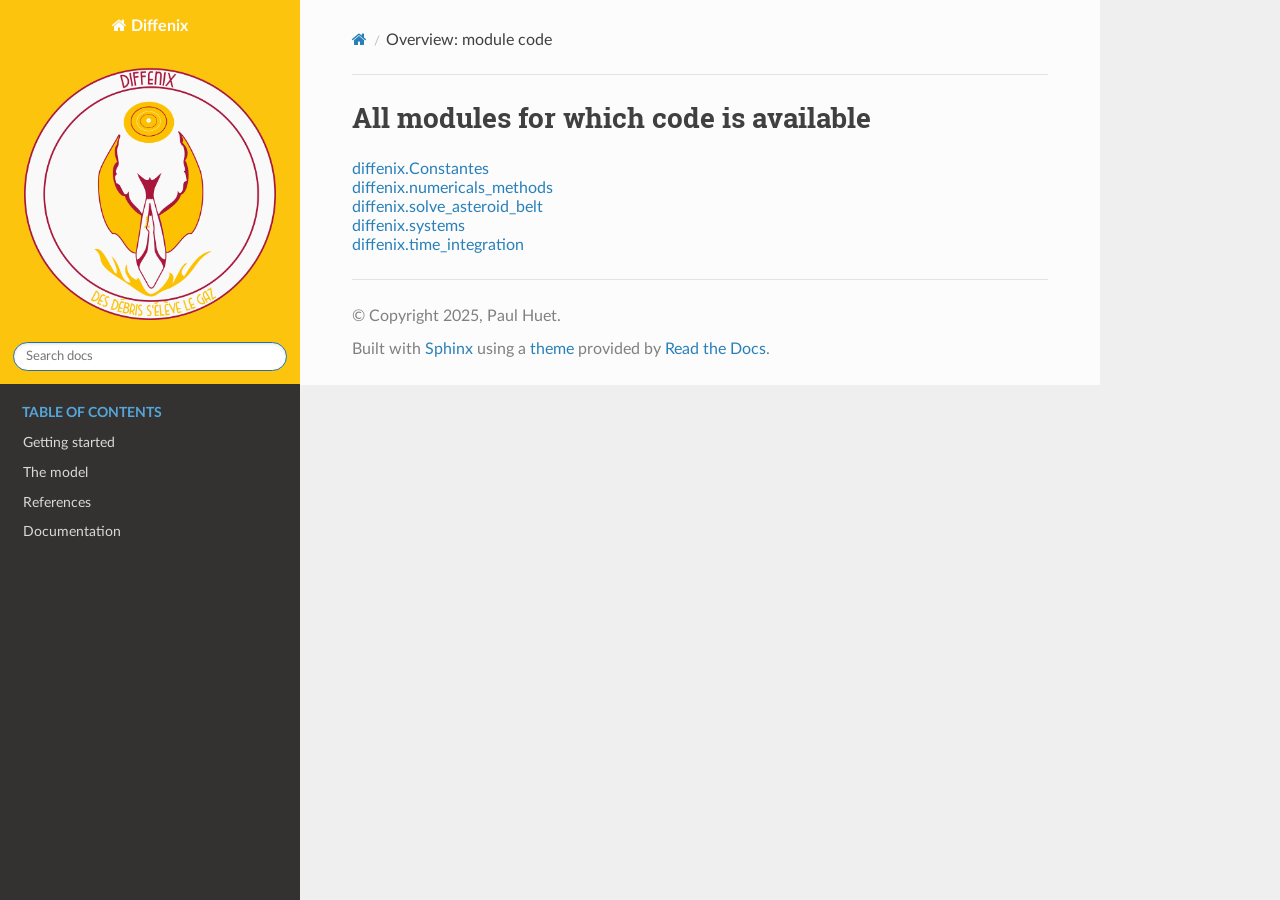
==== docs/_modules/index.html @ 918bd38b "Initial commit" ====
<!DOCTYPE html>
<html class="writer-html5" lang="en" data-content_root="../">
<head>
  <meta charset="utf-8" />
  <meta name="viewport" content="width=device-width, initial-scale=1.0" />
  <title>Overview: module code &mdash; Diffenix 0.0.0.1 documentation</title>
      <link rel="stylesheet" type="text/css" href="../_static/pygments.css?v=80d5e7a1" />
      <link rel="stylesheet" type="text/css" href="../_static/css/theme.css?v=e59714d7" />
      <link rel="stylesheet" type="text/css" href="../_static/_static/custum.css" />

  
      <script src="../_static/jquery.js?v=5d32c60e"></script>
      <script src="../_static/_sphinx_javascript_frameworks_compat.js?v=2cd50e6c"></script>
      <script src="../_static/documentation_options.js?v=c99591c1"></script>
      <script src="../_static/doctools.js?v=888ff710"></script>
      <script src="../_static/sphinx_highlight.js?v=4825356b"></script>
    <script src="../_static/js/theme.js"></script>
    <link rel="index" title="Index" href="../genindex.html" />
    <link rel="search" title="Search" href="../search.html" /> 
</head>

<body class="wy-body-for-nav"> 
  <div class="wy-grid-for-nav">
    <nav data-toggle="wy-nav-shift" class="wy-nav-side">
      <div class="wy-side-scroll">
        <div class="wy-side-nav-search"  style="background: #fcc40d" >

          
          
          <a href="../index.html" class="icon icon-home">
            Diffenix
              <img src="../_static/logo_diffenix.png" class="logo" alt="Logo"/>
          </a>
<div role="search">
  <form id="rtd-search-form" class="wy-form" action="../search.html" method="get">
    <input type="text" name="q" placeholder="Search docs" aria-label="Search docs" />
    <input type="hidden" name="check_keywords" value="yes" />
    <input type="hidden" name="area" value="default" />
  </form>
</div>
        </div><div class="wy-menu wy-menu-vertical" data-spy="affix" role="navigation" aria-label="Navigation menu">
              <p class="caption" role="heading"><span class="caption-text">Table of Contents</span></p>
<ul>
<li class="toctree-l1"><a class="reference internal" href="../getting_started.html">Getting started</a></li>
<li class="toctree-l1"><a class="reference internal" href="../The_model.html">The model</a></li>
<li class="toctree-l1"><a class="reference internal" href="../The_model.html#references">References</a></li>
<li class="toctree-l1"><a class="reference internal" href="../diffenix.html">Documentation</a></li>
</ul>

        </div>
      </div>
    </nav>

    <section data-toggle="wy-nav-shift" class="wy-nav-content-wrap"><nav class="wy-nav-top" aria-label="Mobile navigation menu"  style="background: #fcc40d" >
          <i data-toggle="wy-nav-top" class="fa fa-bars"></i>
          <a href="../index.html">Diffenix</a>
      </nav>

      <div class="wy-nav-content">
        <div class="rst-content">
          <div role="navigation" aria-label="Page navigation">
  <ul class="wy-breadcrumbs">
      <li><a href="../index.html" class="icon icon-home" aria-label="Home"></a></li>
      <li class="breadcrumb-item active">Overview: module code</li>
      <li class="wy-breadcrumbs-aside">
      </li>
  </ul>
  <hr/>
</div>
          <div role="main" class="document" itemscope="itemscope" itemtype="http://schema.org/Article">
           <div itemprop="articleBody">
             
  <h1>All modules for which code is available</h1>
<ul><li><a href="diffenix/Constantes.html">diffenix.Constantes</a></li>
<li><a href="diffenix/numericals_methods.html">diffenix.numericals_methods</a></li>
<li><a href="diffenix/solve_asteroid_belt.html">diffenix.solve_asteroid_belt</a></li>
<li><a href="diffenix/systems.html">diffenix.systems</a></li>
<li><a href="diffenix/time_integration.html">diffenix.time_integration</a></li>
</ul>

           </div>
          </div>
          <footer>

  <hr/>

  <div role="contentinfo">
    <p>&#169; Copyright 2025, Paul Huet.</p>
  </div>

  Built with <a href="https://www.sphinx-doc.org/">Sphinx</a> using a
    <a href="https://github.com/readthedocs/sphinx_rtd_theme">theme</a>
    provided by <a href="https://readthedocs.org">Read the Docs</a>.
   

</footer>
        </div>
      </div>
    </section>
  </div>
  <script>
      jQuery(function () {
          SphinxRtdTheme.Navigation.enable(true);
      });
  </script> 

</body>
</html>
---- docs/_static/pygments.css ----
pre { line-height: 125%; }
td.linenos .normal { color: inherit; background-color: transparent; padding-left: 5px; padding-right: 5px; }
span.linenos { color: inherit; background-color: transparent; padding-left: 5px; padding-right: 5px; }
td.linenos .special { color: #000000; background-color: #ffffc0; padding-left: 5px; padding-right: 5px; }
span.linenos.special { color: #000000; background-color: #ffffc0; padding-left: 5px; padding-right: 5px; }
.highlight .hll { background-color: #ffffcc }
.highlight { background: #f8f8f8; }
.highlight .c { color: #3D7B7B; font-style: italic } /* Comment */
.highlight .err { border: 1px solid #FF0000 } /* Error */
.highlight .k { color: #008000; font-weight: bold } /* Keyword */
.highlight .o { color: #666666 } /* Operator */
.highlight .ch { color: #3D7B7B; font-style: italic } /* Comment.Hashbang */
.highlight .cm { color: #3D7B7B; font-style: italic } /* Comment.Multiline */
.highlight .cp { color: #9C6500 } /* Comment.Preproc */
.highlight .cpf { color: #3D7B7B; font-style: italic } /* Comment.PreprocFile */
.highlight .c1 { color: #3D7B7B; font-style: italic } /* Comment.Single */
.highlight .cs { color: #3D7B7B; font-style: italic } /* Comment.Special */
.highlight .gd { color: #A00000 } /* Generic.Deleted */
.highlight .ge { font-style: italic } /* Generic.Emph */
.highlight .ges { font-weight: bold; font-style: italic } /* Generic.EmphStrong */
.highlight .gr { color: #E40000 } /* Generic.Error */
.highlight .gh { color: #000080; font-weight: bold } /* Generic.Heading */
.highlight .gi { color: #008400 } /* Generic.Inserted */
.highlight .go { color: #717171 } /* Generic.Output */
.highlight .gp { color: #000080; font-weight: bold } /* Generic.Prompt */
.highlight .gs { font-weight: bold } /* Generic.Strong */
.highlight .gu { color: #800080; font-weight: bold } /* Generic.Subheading */
.highlight .gt { color: #0044DD } /* Generic.Traceback */
.highlight .kc { color: #008000; font-weight: bold } /* Keyword.Constant */
.highlight .kd { color: #008000; font-weight: bold } /* Keyword.Declaration */
.highlight .kn { color: #008000; font-weight: bold } /* Keyword.Namespace */
.highlight .kp { color: #008000 } /* Keyword.Pseudo */
.highlight .kr { color: #008000; font-weight: bold } /* Keyword.Reserved */
.highlight .kt { color: #B00040 } /* Keyword.Type */
.highlight .m { color: #666666 } /* Literal.Number */
.highlight .s { color: #BA2121 } /* Literal.String */
.highlight .na { color: #687822 } /* Name.Attribute */
.highlight .nb { color: #008000 } /* Name.Builtin */
.highlight .nc { color: #0000FF; font-weight: bold } /* Name.Class */
.highlight .no { color: #880000 } /* Name.Constant */
.highlight .nd { color: #AA22FF } /* Name.Decorator */
.highlight .ni { color: #717171; font-weight: bold } /* Name.Entity */
.highlight .ne { color: #CB3F38; font-weight: bold } /* Name.Exception */
.highlight .nf { color: #0000FF } /* Name.Function */
.highlight .nl { color: #767600 } /* Name.Label */
.highlight .nn { color: #0000FF; font-weight: bold } /* Name.Namespace */
.highlight .nt { color: #008000; font-weight: bold } /* Name.Tag */
.highlight .nv { color: #19177C } /* Name.Variable */
.highlight .ow { color: #AA22FF; font-weight: bold } /* Operator.Word */
.highlight .w { color: #bbbbbb } /* Text.Whitespace */
.highlight .mb { color: #666666 } /* Literal.Number.Bin */
.highlight .mf { color: #666666 } /* Literal.Number.Float */
.highlight .mh { color: #666666 } /* Literal.Number.Hex */
.highlight .mi { color: #666666 } /* Literal.Number.Integer */
.highlight .mo { color: #666666 } /* Literal.Number.Oct */
.highlight .sa { color: #BA2121 } /* Literal.String.Affix */
.highlight .sb { color: #BA2121 } /* Literal.String.Backtick */
.highlight .sc { color: #BA2121 } /* Literal.String.Char */
.highlight .dl { color: #BA2121 } /* Literal.String.Delimiter */
.highlight .sd { color: #BA2121; font-style: italic } /* Literal.String.Doc */
.highlight .s2 { color: #BA2121 } /* Literal.String.Double */
.highlight .se { color: #AA5D1F; font-weight: bold } /* Literal.String.Escape */
.highlight .sh { color: #BA2121 } /* Literal.String.Heredoc */
.highlight .si { color: #A45A77; font-weight: bold } /* Literal.String.Interpol */
.highlight .sx { color: #008000 } /* Literal.String.Other */
.highlight .sr { color: #A45A77 } /* Literal.String.Regex */
.highlight .s1 { color: #BA2121 } /* Literal.String.Single */
.highlight .ss { color: #19177C } /* Literal.String.Symbol */
.highlight .bp { color: #008000 } /* Name.Builtin.Pseudo */
.highlight .fm { color: #0000FF } /* Name.Function.Magic */
.highlight .vc { color: #19177C } /* Name.Variable.Class */
.highlight .vg { color: #19177C } /* Name.Variable.Global */
.highlight .vi { color: #19177C } /* Name.Variable.Instance */
.highlight .vm { color: #19177C } /* Name.Variable.Magic */
.highlight .il { color: #666666 } /* Literal.Number.Integer.Long */
---- docs/_static/css/theme.css ----
html{box-sizing:border-box}*,:after,:before{box-sizing:inherit}article,aside,details,figcaption,figure,footer,header,hgroup,nav,section{display:block}audio,canvas,video{display:inline-block;*display:inline;*zoom:1}[hidden],audio:not([controls]){display:none}*{-webkit-box-sizing:border-box;-moz-box-sizing:border-box;box-sizing:border-box}html{font-size:100%;-webkit-text-size-adjust:100%;-ms-text-size-adjust:100%}body{margin:0}a:active,a:hover{outline:0}abbr[title]{border-bottom:1px dotted}b,strong{font-weight:700}blockquote{margin:0}dfn{font-style:italic}ins{background:#ff9;text-decoration:none}ins,mark{color:#000}mark{background:#ff0;font-style:italic;font-weight:700}.rst-content code,.rst-content tt,code,kbd,pre,samp{font-family:monospace,serif;_font-family:courier new,monospace;font-size:1em}pre{white-space:pre}q{quotes:none}q:after,q:before{content:"";content:none}small{font-size:85%}sub,sup{font-size:75%;line-height:0;position:relative;vertical-align:baseline}sup{top:-.5em}sub{bottom:-.25em}dl,ol,ul{margin:0;padding:0;list-style:none;list-style-image:none}li{list-style:none}dd{margin:0}img{border:0;-ms-interpolation-mode:bicubic;vertical-align:middle;max-width:100%}svg:not(:root){overflow:hidden}figure,form{margin:0}label{cursor:pointer}button,input,select,textarea{font-size:100%;margin:0;vertical-align:baseline;*vertical-align:middle}button,input{line-height:normal}button,input[type=button],input[type=reset],input[type=submit]{cursor:pointer;-webkit-appearance:button;*overflow:visible}button[disabled],input[disabled]{cursor:default}input[type=search]{-webkit-appearance:textfield;-moz-box-sizing:content-box;-webkit-box-sizing:content-box;box-sizing:content-box}textarea{resize:vertical}table{border-collapse:collapse;border-spacing:0}td{vertical-align:top}.chromeframe{margin:.2em 0;background:#ccc;color:#000;padding:.2em 0}.ir{display:block;border:0;text-indent:-999em;overflow:hidden;background-color:transparent;background-repeat:no-repeat;text-align:left;direction:ltr;*line-height:0}.ir br{display:none}.hidden{display:none!important;visibility:hidden}.visuallyhidden{border:0;clip:rect(0 0 0 0);height:1px;margin:-1px;overflow:hidden;padding:0;position:absolute;width:1px}.visuallyhidden.focusable:active,.visuallyhidden.focusable:focus{clip:auto;height:auto;margin:0;overflow:visible;position:static;width:auto}.invisible{visibility:hidden}.relative{position:relative}big,small{font-size:100%}@media print{body,html,section{background:none!important}*{box-shadow:none!important;text-shadow:none!important;filter:none!important;-ms-filter:none!important}a,a:visited{text-decoration:underline}.ir a:after,a[href^="#"]:after,a[href^="javascript:"]:after{content:""}blockquote,pre{page-break-inside:avoid}thead{display:table-header-group}img,tr{page-break-inside:avoid}img{max-width:100%!important}@page{margin:.5cm}.rst-content .toctree-wrapper>p.caption,h2,h3,p{orphans:3;widows:3}.rst-content .toctree-wrapper>p.caption,h2,h3{page-break-after:avoid}}.btn,.fa:before,.icon:before,.rst-content .admonition,.rst-content .admonition-title:before,.rst-content .admonition-todo,.rst-content .attention,.rst-content .caution,.rst-content .code-block-caption .headerlink:before,.rst-content .danger,.rst-content .eqno .headerlink:before,.rst-content .error,.rst-content .hint,.rst-content .important,.rst-content .note,.rst-content .seealso,.rst-content .tip,.rst-content .warning,.rst-content code.download span:first-child:before,.rst-content dl dt .headerlink:before,.rst-content h1 .headerlink:before,.rst-content h2 .headerlink:before,.rst-content h3 .headerlink:before,.rst-content h4 .headerlink:before,.rst-content h5 .headerlink:before,.rst-content h6 .headerlink:before,.rst-content p.caption .headerlink:before,.rst-content p .headerlink:before,.rst-content table>caption .headerlink:before,.rst-content tt.download span:first-child:before,.wy-alert,.wy-dropdown .caret:before,.wy-inline-validate.wy-inline-validate-danger .wy-input-context:before,.wy-inline-validate.wy-inline-validate-info .wy-input-context:before,.wy-inline-validate.wy-inline-validate-success .wy-input-context:before,.wy-inline-validate.wy-inline-validate-warning .wy-input-context:before,.wy-menu-vertical li.current>a button.toctree-expand:before,.wy-menu-vertical li.on a button.toctree-expand:before,.wy-menu-vertical li button.toctree-expand:before,input[type=color],input[type=date],input[type=datetime-local],input[type=datetime],input[type=email],input[type=month],input[type=number],input[type=password],input[type=search],input[type=tel],input[type=text],input[type=time],input[type=url],input[type=week],select,textarea{-webkit-font-smoothing:antialiased}.clearfix{*zoom:1}.clearfix:after,.clearfix:before{display:table;content:""}.clearfix:after{clear:both}/*!
 *  Font Awesome 4.7.0 by @davegandy - http://fontawesome.io - @fontawesome
 *  License - http://fontawesome.io/license (Font: SIL OFL 1.1, CSS: MIT License)
 */@font-face{font-family:FontAwesome;src:url(fonts/fontawesome-webfont.eot?674f50d287a8c48dc19ba404d20fe713);src:url(fonts/fontawesome-webfont.eot?674f50d287a8c48dc19ba404d20fe713?#iefix&v=4.7.0) format("embedded-opentype"),url(fonts/fontawesome-webfont.woff2?af7ae505a9eed503f8b8e6982036873e) format("woff2"),url(fonts/fontawesome-webfont.woff?fee66e712a8a08eef5805a46892932ad) format("woff"),url(fonts/fontawesome-webfont.ttf?b06871f281fee6b241d60582ae9369b9) format("truetype"),url(fonts/fontawesome-webfont.svg?912ec66d7572ff821749319396470bde#fontawesomeregular) format("svg");font-weight:400;font-style:normal}.fa,.icon,.rst-content .admonition-title,.rst-content .code-block-caption .headerlink,.rst-content .eqno .headerlink,.rst-content code.download span:first-child,.rst-content dl dt .headerlink,.rst-content h1 .headerlink,.rst-content h2 .headerlink,.rst-content h3 .headerlink,.rst-content h4 .headerlink,.rst-content h5 .headerlink,.rst-content h6 .headerlink,.rst-content p.caption .headerlink,.rst-content p .headerlink,.rst-content table>caption .headerlink,.rst-content tt.download span:first-child,.wy-menu-vertical li.current>a button.toctree-expand,.wy-menu-vertical li.on a button.toctree-expand,.wy-menu-vertical li button.toctree-expand{display:inline-block;font:normal normal normal 14px/1 FontAwesome;font-size:inherit;text-rendering:auto;-webkit-font-smoothing:antialiased;-moz-osx-font-smoothing:grayscale}.fa-lg{font-size:1.33333em;line-height:.75em;vertical-align:-15%}.fa-2x{font-size:2em}.fa-3x{font-size:3em}.fa-4x{font-size:4em}.fa-5x{font-size:5em}.fa-fw{width:1.28571em;text-align:center}.fa-ul{padding-left:0;margin-left:2.14286em;list-style-type:none}.fa-ul>li{position:relative}.fa-li{position:absolute;left:-2.14286em;width:2.14286em;top:.14286em;text-align:center}.fa-li.fa-lg{left:-1.85714em}.fa-border{padding:.2em .25em .15em;border:.08em solid #eee;border-radius:.1em}.fa-pull-left{float:left}.fa-pull-right{float:right}.fa-pull-left.icon,.fa.fa-pull-left,.rst-content .code-block-caption .fa-pull-left.headerlink,.rst-content .eqno .fa-pull-left.headerlink,.rst-content .fa-pull-left.admonition-title,.rst-content code.download span.fa-pull-left:first-child,.rst-content dl dt .fa-pull-left.headerlink,.rst-content h1 .fa-pull-left.headerlink,.rst-content h2 .fa-pull-left.headerlink,.rst-content h3 .fa-pull-left.headerlink,.rst-content h4 .fa-pull-left.headerlink,.rst-content h5 .fa-pull-left.headerlink,.rst-content h6 .fa-pull-left.headerlink,.rst-content p .fa-pull-left.headerlink,.rst-content table>caption .fa-pull-left.headerlink,.rst-content tt.download span.fa-pull-left:first-child,.wy-menu-vertical li.current>a button.fa-pull-left.toctree-expand,.wy-menu-vertical li.on a button.fa-pull-left.toctree-expand,.wy-menu-vertical li button.fa-pull-left.toctree-expand{margin-right:.3em}.fa-pull-right.icon,.fa.fa-pull-right,.rst-content .code-block-caption .fa-pull-right.headerlink,.rst-content .eqno .fa-pull-right.headerlink,.rst-content .fa-pull-right.admonition-title,.rst-content code.download span.fa-pull-right:first-child,.rst-content dl dt .fa-pull-right.headerlink,.rst-content h1 .fa-pull-right.headerlink,.rst-content h2 .fa-pull-right.headerlink,.rst-content h3 .fa-pull-right.headerlink,.rst-content h4 .fa-pull-right.headerlink,.rst-content h5 .fa-pull-right.headerlink,.rst-content h6 .fa-pull-right.headerlink,.rst-content p .fa-pull-right.headerlink,.rst-content table>caption .fa-pull-right.headerlink,.rst-content tt.download span.fa-pull-right:first-child,.wy-menu-vertical li.current>a button.fa-pull-right.toctree-expand,.wy-menu-vertical li.on a button.fa-pull-right.toctree-expand,.wy-menu-vertical li button.fa-pull-right.toctree-expand{margin-left:.3em}.pull-right{float:right}.pull-left{float:left}.fa.pull-left,.pull-left.icon,.rst-content .code-block-caption .pull-left.headerlink,.rst-content .eqno .pull-left.headerlink,.rst-content .pull-left.admonition-title,.rst-content code.download span.pull-left:first-child,.rst-content dl dt .pull-left.headerlink,.rst-content h1 .pull-left.headerlink,.rst-content h2 .pull-left.headerlink,.rst-content h3 .pull-left.headerlink,.rst-content h4 .pull-left.headerlink,.rst-content h5 .pull-left.headerlink,.rst-content h6 .pull-left.headerlink,.rst-content p .pull-left.headerlink,.rst-content table>caption .pull-left.headerlink,.rst-content tt.download span.pull-left:first-child,.wy-menu-vertical li.current>a button.pull-left.toctree-expand,.wy-menu-vertical li.on a button.pull-left.toctree-expand,.wy-menu-vertical li button.pull-left.toctree-expand{margin-right:.3em}.fa.pull-right,.pull-right.icon,.rst-content .code-block-caption .pull-right.headerlink,.rst-content .eqno .pull-right.headerlink,.rst-content .pull-right.admonition-title,.rst-content code.download span.pull-right:first-child,.rst-content dl dt .pull-right.headerlink,.rst-content h1 .pull-right.headerlink,.rst-content h2 .pull-right.headerlink,.rst-content h3 .pull-right.headerlink,.rst-content h4 .pull-right.headerlink,.rst-content h5 .pull-right.headerlink,.rst-content h6 .pull-right.headerlink,.rst-content p .pull-right.headerlink,.rst-content table>caption .pull-right.headerlink,.rst-content tt.download span.pull-right:first-child,.wy-menu-vertical li.current>a button.pull-right.toctree-expand,.wy-menu-vertical li.on a button.pull-right.toctree-expand,.wy-menu-vertical li button.pull-right.toctree-expand{margin-left:.3em}.fa-spin{-webkit-animation:fa-spin 2s linear infinite;animation:fa-spin 2s linear infinite}.fa-pulse{-webkit-animation:fa-spin 1s steps(8) infinite;animation:fa-spin 1s steps(8) infinite}@-webkit-keyframes fa-spin{0%{-webkit-transform:rotate(0deg);transform:rotate(0deg)}to{-webkit-transform:rotate(359deg);transform:rotate(359deg)}}@keyframes fa-spin{0%{-webkit-transform:rotate(0deg);transform:rotate(0deg)}to{-webkit-transform:rotate(359deg);transform:rotate(359deg)}}.fa-rotate-90{-ms-filter:"progid:DXImageTransform.Microsoft.BasicImage(rotation=1)";-webkit-transform:rotate(90deg);-ms-transform:rotate(90deg);transform:rotate(90deg)}.fa-rotate-180{-ms-filter:"progid:DXImageTransform.Microsoft.BasicImage(rotation=2)";-webkit-transform:rotate(180deg);-ms-transform:rotate(180deg);transform:rotate(180deg)}.fa-rotate-270{-ms-filter:"progid:DXImageTransform.Microsoft.BasicImage(rotation=3)";-webkit-transform:rotate(270deg);-ms-transform:rotate(270deg);transform:rotate(270deg)}.fa-flip-horizontal{-ms-filter:"progid:DXImageTransform.Microsoft.BasicImage(rotation=0, mirror=1)";-webkit-transform:scaleX(-1);-ms-transform:scaleX(-1);transform:scaleX(-1)}.fa-flip-vertical{-ms-filter:"progid:DXImageTransform.Microsoft.BasicImage(rotation=2, mirror=1)";-webkit-transform:scaleY(-1);-ms-transform:scaleY(-1);transform:scaleY(-1)}:root .fa-flip-horizontal,:root .fa-flip-vertical,:root .fa-rotate-90,:root .fa-rotate-180,:root .fa-rotate-270{filter:none}.fa-stack{position:relative;display:inline-block;width:2em;height:2em;line-height:2em;vertical-align:middle}.fa-stack-1x,.fa-stack-2x{position:absolute;left:0;width:100%;text-align:center}.fa-stack-1x{line-height:inherit}.fa-stack-2x{font-size:2em}.fa-inverse{color:#fff}.fa-glass:before{content:""}.fa-music:before{content:""}.fa-search:before,.icon-search:before{content:""}.fa-envelope-o:before{content:""}.fa-heart:before{content:""}.fa-star:before{content:""}.fa-star-o:before{content:""}.fa-user:before{content:""}.fa-film:before{content:""}.fa-th-large:before{content:""}.fa-th:before{content:""}.fa-th-list:before{content:""}.fa-check:before{content:""}.fa-close:before,.fa-remove:before,.fa-times:before{content:""}.fa-search-plus:before{content:""}.fa-search-minus:before{content:""}.fa-power-off:before{content:""}.fa-signal:before{content:""}.fa-cog:before,.fa-gear:before{content:""}.fa-trash-o:before{content:""}.fa-home:before,.icon-home:before{content:""}.fa-file-o:before{content:""}.fa-clock-o:before{content:""}.fa-road:before{content:""}.fa-download:before,.rst-content code.download span:first-child:before,.rst-content tt.download span:first-child:before{content:""}.fa-arrow-circle-o-down:before{content:""}.fa-arrow-circle-o-up:before{content:""}.fa-inbox:before{content:""}.fa-play-circle-o:before{content:""}.fa-repeat:before,.fa-rotate-right:before{content:""}.fa-refresh:before{content:""}.fa-list-alt:before{content:""}.fa-lock:before{content:""}.fa-flag:before{content:""}.fa-headphones:before{content:""}.fa-volume-off:before{content:""}.fa-volume-down:before{content:""}.fa-volume-up:before{content:""}.fa-qrcode:before{content:""}.fa-barcode:before{content:""}.fa-tag:before{content:""}.fa-tags:before{content:""}.fa-book:before,.icon-book:before{content:""}.fa-bookmark:before{content:""}.fa-print:before{content:""}.fa-camera:before{content:""}.fa-font:before{content:""}.fa-bold:before{content:""}.fa-italic:before{content:""}.fa-text-height:before{content:""}.fa-text-width:before{content:""}.fa-align-left:before{content:""}.fa-align-center:before{content:""}.fa-align-right:before{content:""}.fa-align-justify:before{content:""}.fa-list:before{content:""}.fa-dedent:before,.fa-outdent:before{content:""}.fa-indent:before{content:""}.fa-video-camera:before{content:""}.fa-image:before,.fa-photo:before,.fa-picture-o:before{content:""}.fa-pencil:before{content:""}.fa-map-marker:before{content:""}.fa-adjust:before{content:""}.fa-tint:before{content:""}.fa-edit:before,.fa-pencil-square-o:before{content:""}.fa-share-square-o:before{content:""}.fa-check-square-o:before{content:""}.fa-arrows:before{content:""}.fa-step-backward:before{content:""}.fa-fast-backward:before{content:""}.fa-backward:before{content:""}.fa-play:before{content:""}.fa-pause:before{content:""}.fa-stop:before{content:""}.fa-forward:before{content:""}.fa-fast-forward:before{content:""}.fa-step-forward:before{content:""}.fa-eject:before{content:""}.fa-chevron-left:before{content:""}.fa-chevron-right:before{content:""}.fa-plus-circle:before{content:""}.fa-minus-circle:before{content:""}.fa-times-circle:before,.wy-inline-validate.wy-inline-validate-danger .wy-input-context:before{content:""}.fa-check-circle:before,.wy-inline-validate.wy-inline-validate-success .wy-input-context:before{content:""}.fa-question-circle:before{content:""}.fa-info-circle:before{content:""}.fa-crosshairs:before{content:""}.fa-times-circle-o:before{content:""}.fa-check-circle-o:before{content:""}.fa-ban:before{content:""}.fa-arrow-left:before{content:""}.fa-arrow-right:before{content:""}.fa-arrow-up:before{content:""}.fa-arrow-down:before{content:""}.fa-mail-forward:before,.fa-share:before{content:""}.fa-expand:before{content:""}.fa-compress:before{content:""}.fa-plus:before{content:""}.fa-minus:before{content:""}.fa-asterisk:before{content:""}.fa-exclamation-circle:before,.rst-content .admonition-title:before,.wy-inline-validate.wy-inline-validate-info .wy-input-context:before,.wy-inline-validate.wy-inline-validate-warning .wy-input-context:before{content:""}.fa-gift:before{content:""}.fa-leaf:before{content:""}.fa-fire:before,.icon-fire:before{content:""}.fa-eye:before{content:""}.fa-eye-slash:before{content:""}.fa-exclamation-triangle:before,.fa-warning:before{content:""}.fa-plane:before{content:""}.fa-calendar:before{content:""}.fa-random:before{content:""}.fa-comment:before{content:""}.fa-magnet:before{content:""}.fa-chevron-up:before{content:""}.fa-chevron-down:before{content:""}.fa-retweet:before{content:""}.fa-shopping-cart:before{content:""}.fa-folder:before{content:""}.fa-folder-open:before{content:""}.fa-arrows-v:before{content:""}.fa-arrows-h:before{content:""}.fa-bar-chart-o:before,.fa-bar-chart:before{content:""}.fa-twitter-square:before{content:""}.fa-facebook-square:before{content:""}.fa-camera-retro:before{content:""}.fa-key:before{content:""}.fa-cogs:before,.fa-gears:before{content:""}.fa-comments:before{content:""}.fa-thumbs-o-up:before{content:""}.fa-thumbs-o-down:before{content:""}.fa-star-half:before{content:""}.fa-heart-o:before{content:""}.fa-sign-out:before{content:""}.fa-linkedin-square:before{content:""}.fa-thumb-tack:before{content:""}.fa-external-link:before{content:""}.fa-sign-in:before{content:""}.fa-trophy:before{content:""}.fa-github-square:before{content:""}.fa-upload:before{content:""}.fa-lemon-o:before{content:""}.fa-phone:before{content:""}.fa-square-o:before{content:""}.fa-bookmark-o:before{content:""}.fa-phone-square:before{content:""}.fa-twitter:before{content:""}.fa-facebook-f:before,.fa-facebook:before{content:""}.fa-github:before,.icon-github:before{content:""}.fa-unlock:before{content:""}.fa-credit-card:before{content:""}.fa-feed:before,.fa-rss:before{content:""}.fa-hdd-o:before{content:""}.fa-bullhorn:before{content:""}.fa-bell:before{content:""}.fa-certificate:before{content:""}.fa-hand-o-right:before{content:""}.fa-hand-o-left:before{content:""}.fa-hand-o-up:before{content:""}.fa-hand-o-down:before{content:""}.fa-arrow-circle-left:before,.icon-circle-arrow-left:before{content:""}.fa-arrow-circle-right:before,.icon-circle-arrow-right:before{content:""}.fa-arrow-circle-up:before{content:""}.fa-arrow-circle-down:before{content:""}.fa-globe:before{content:""}.fa-wrench:before{content:""}.fa-tasks:before{content:""}.fa-filter:before{content:""}.fa-briefcase:before{content:""}.fa-arrows-alt:before{content:""}.fa-group:before,.fa-users:before{content:""}.fa-chain:before,.fa-link:before,.icon-link:before{content:""}.fa-cloud:before{content:""}.fa-flask:before{content:""}.fa-cut:before,.fa-scissors:before{content:""}.fa-copy:before,.fa-files-o:before{content:""}.fa-paperclip:before{content:""}.fa-floppy-o:before,.fa-save:before{content:""}.fa-square:before{content:""}.fa-bars:before,.fa-navicon:before,.fa-reorder:before{content:""}.fa-list-ul:before{content:""}.fa-list-ol:before{content:""}.fa-strikethrough:before{content:""}.fa-underline:before{content:""}.fa-table:before{content:""}.fa-magic:before{content:""}.fa-truck:before{content:""}.fa-pinterest:before{content:""}.fa-pinterest-square:before{content:""}.fa-google-plus-square:before{content:""}.fa-google-plus:before{content:""}.fa-money:before{content:""}.fa-caret-down:before,.icon-caret-down:before,.wy-dropdown .caret:before{content:""}.fa-caret-up:before{content:""}.fa-caret-left:before{content:""}.fa-caret-right:before{content:""}.fa-columns:before{content:""}.fa-sort:before,.fa-unsorted:before{content:""}.fa-sort-desc:before,.fa-sort-down:before{content:""}.fa-sort-asc:before,.fa-sort-up:before{content:""}.fa-envelope:before{content:""}.fa-linkedin:before{content:""}.fa-rotate-left:before,.fa-undo:before{content:""}.fa-gavel:before,.fa-legal:before{content:""}.fa-dashboard:before,.fa-tachometer:before{content:""}.fa-comment-o:before{content:""}.fa-comments-o:before{content:""}.fa-bolt:before,.fa-flash:before{content:""}.fa-sitemap:before{content:""}.fa-umbrella:before{content:""}.fa-clipboard:before,.fa-paste:before{content:""}.fa-lightbulb-o:before{content:""}.fa-exchange:before{content:""}.fa-cloud-download:before{content:""}.fa-cloud-upload:before{content:""}.fa-user-md:before{content:""}.fa-stethoscope:before{content:""}.fa-suitcase:before{content:""}.fa-bell-o:before{content:""}.fa-coffee:before{content:""}.fa-cutlery:before{content:""}.fa-file-text-o:before{content:""}.fa-building-o:before{content:""}.fa-hospital-o:before{content:""}.fa-ambulance:before{content:""}.fa-medkit:before{content:""}.fa-fighter-jet:before{content:""}.fa-beer:before{content:""}.fa-h-square:before{content:""}.fa-plus-square:before{content:""}.fa-angle-double-left:before{content:""}.fa-angle-double-right:before{content:""}.fa-angle-double-up:before{content:""}.fa-angle-double-down:before{content:""}.fa-angle-left:before{content:""}.fa-angle-right:before{content:""}.fa-angle-up:before{content:""}.fa-angle-down:before{content:""}.fa-desktop:before{content:""}.fa-laptop:before{content:""}.fa-tablet:before{content:""}.fa-mobile-phone:before,.fa-mobile:before{content:""}.fa-circle-o:before{content:""}.fa-quote-left:before{content:""}.fa-quote-right:before{content:""}.fa-spinner:before{content:""}.fa-circle:before{content:""}.fa-mail-reply:before,.fa-reply:before{content:""}.fa-github-alt:before{content:""}.fa-folder-o:before{content:""}.fa-folder-open-o:before{content:""}.fa-smile-o:before{content:""}.fa-frown-o:before{content:""}.fa-meh-o:before{content:""}.fa-gamepad:before{content:""}.fa-keyboard-o:before{content:""}.fa-flag-o:before{content:""}.fa-flag-checkered:before{content:""}.fa-terminal:before{content:""}.fa-code:before{content:""}.fa-mail-reply-all:before,.fa-reply-all:before{content:""}.fa-star-half-empty:before,.fa-star-half-full:before,.fa-star-half-o:before{content:""}.fa-location-arrow:before{content:""}.fa-crop:before{content:""}.fa-code-fork:before{content:""}.fa-chain-broken:before,.fa-unlink:before{content:""}.fa-question:before{content:""}.fa-info:before{content:""}.fa-exclamation:before{content:""}.fa-superscript:before{content:""}.fa-subscript:before{content:""}.fa-eraser:before{content:""}.fa-puzzle-piece:before{content:""}.fa-microphone:before{content:""}.fa-microphone-slash:before{content:""}.fa-shield:before{content:""}.fa-calendar-o:before{content:""}.fa-fire-extinguisher:before{content:""}.fa-rocket:before{content:""}.fa-maxcdn:before{content:""}.fa-chevron-circle-left:before{content:""}.fa-chevron-circle-right:before{content:""}.fa-chevron-circle-up:before{content:""}.fa-chevron-circle-down:before{content:""}.fa-html5:before{content:""}.fa-css3:before{content:""}.fa-anchor:before{content:""}.fa-unlock-alt:before{content:""}.fa-bullseye:before{content:""}.fa-ellipsis-h:before{content:""}.fa-ellipsis-v:before{content:""}.fa-rss-square:before{content:""}.fa-play-circle:before{content:""}.fa-ticket:before{content:""}.fa-minus-square:before{content:""}.fa-minus-square-o:before,.wy-menu-vertical li.current>a button.toctree-expand:before,.wy-menu-vertical li.on a button.toctree-expand:before{content:""}.fa-level-up:before{content:""}.fa-level-down:before{content:""}.fa-check-square:before{content:""}.fa-pencil-square:before{content:""}.fa-external-link-square:before{content:""}.fa-share-square:before{content:""}.fa-compass:before{content:""}.fa-caret-square-o-down:before,.fa-toggle-down:before{content:""}.fa-caret-square-o-up:before,.fa-toggle-up:before{content:""}.fa-caret-square-o-right:before,.fa-toggle-right:before{content:""}.fa-eur:before,.fa-euro:before{content:""}.fa-gbp:before{content:""}.fa-dollar:before,.fa-usd:before{content:""}.fa-inr:before,.fa-rupee:before{content:""}.fa-cny:before,.fa-jpy:before,.fa-rmb:before,.fa-yen:before{content:""}.fa-rouble:before,.fa-rub:before,.fa-ruble:before{content:""}.fa-krw:before,.fa-won:before{content:""}.fa-bitcoin:before,.fa-btc:before{content:""}.fa-file:before{content:""}.fa-file-text:before{content:""}.fa-sort-alpha-asc:before{content:""}.fa-sort-alpha-desc:before{content:""}.fa-sort-amount-asc:before{content:""}.fa-sort-amount-desc:before{content:""}.fa-sort-numeric-asc:before{content:""}.fa-sort-numeric-desc:before{content:""}.fa-thumbs-up:before{content:""}.fa-thumbs-down:before{content:""}.fa-youtube-square:before{content:""}.fa-youtube:before{content:""}.fa-xing:before{content:""}.fa-xing-square:before{content:""}.fa-youtube-play:before{content:""}.fa-dropbox:before{content:""}.fa-stack-overflow:before{content:""}.fa-instagram:before{content:""}.fa-flickr:before{content:""}.fa-adn:before{content:""}.fa-bitbucket:before,.icon-bitbucket:before{content:""}.fa-bitbucket-square:before{content:""}.fa-tumblr:before{content:""}.fa-tumblr-square:before{content:""}.fa-long-arrow-down:before{content:""}.fa-long-arrow-up:before{content:""}.fa-long-arrow-left:before{content:""}.fa-long-arrow-right:before{content:""}.fa-apple:before{content:""}.fa-windows:before{content:""}.fa-android:before{content:""}.fa-linux:before{content:""}.fa-dribbble:before{content:""}.fa-skype:before{content:""}.fa-foursquare:before{content:""}.fa-trello:before{content:""}.fa-female:before{content:""}.fa-male:before{content:""}.fa-gittip:before,.fa-gratipay:before{content:""}.fa-sun-o:before{content:""}.fa-moon-o:before{content:""}.fa-archive:before{content:""}.fa-bug:before{content:""}.fa-vk:before{content:""}.fa-weibo:before{content:""}.fa-renren:before{content:""}.fa-pagelines:before{content:""}.fa-stack-exchange:before{content:""}.fa-arrow-circle-o-right:before{content:""}.fa-arrow-circle-o-left:before{content:""}.fa-caret-square-o-left:before,.fa-toggle-left:before{content:""}.fa-dot-circle-o:before{content:""}.fa-wheelchair:before{content:""}.fa-vimeo-square:before{content:""}.fa-try:before,.fa-turkish-lira:before{content:""}.fa-plus-square-o:before,.wy-menu-vertical li button.toctree-expand:before{content:""}.fa-space-shuttle:before{content:""}.fa-slack:before{content:""}.fa-envelope-square:before{content:""}.fa-wordpress:before{content:""}.fa-openid:before{content:""}.fa-bank:before,.fa-institution:before,.fa-university:before{content:""}.fa-graduation-cap:before,.fa-mortar-board:before{content:""}.fa-yahoo:before{content:""}.fa-google:before{content:""}.fa-reddit:before{content:""}.fa-reddit-square:before{content:""}.fa-stumbleupon-circle:before{content:""}.fa-stumbleupon:before{content:""}.fa-delicious:before{content:""}.fa-digg:before{content:""}.fa-pied-piper-pp:before{content:""}.fa-pied-piper-alt:before{content:""}.fa-drupal:before{content:""}.fa-joomla:before{content:""}.fa-language:before{content:""}.fa-fax:before{content:""}.fa-building:before{content:""}.fa-child:before{content:""}.fa-paw:before{content:""}.fa-spoon:before{content:""}.fa-cube:before{content:""}.fa-cubes:before{content:""}.fa-behance:before{content:""}.fa-behance-square:before{content:""}.fa-steam:before{content:""}.fa-steam-square:before{content:""}.fa-recycle:before{content:""}.fa-automobile:before,.fa-car:before{content:""}.fa-cab:before,.fa-taxi:before{content:""}.fa-tree:before{content:""}.fa-spotify:before{content:""}.fa-deviantart:before{content:""}.fa-soundcloud:before{content:""}.fa-database:before{content:""}.fa-file-pdf-o:before{content:""}.fa-file-word-o:before{content:""}.fa-file-excel-o:before{content:""}.fa-file-powerpoint-o:before{content:""}.fa-file-image-o:before,.fa-file-photo-o:before,.fa-file-picture-o:before{content:""}.fa-file-archive-o:before,.fa-file-zip-o:before{content:""}.fa-file-audio-o:before,.fa-file-sound-o:before{content:""}.fa-file-movie-o:before,.fa-file-video-o:before{content:""}.fa-file-code-o:before{content:""}.fa-vine:before{content:""}.fa-codepen:before{content:""}.fa-jsfiddle:before{content:""}.fa-life-bouy:before,.fa-life-buoy:before,.fa-life-ring:before,.fa-life-saver:before,.fa-support:before{content:""}.fa-circle-o-notch:before{content:""}.fa-ra:before,.fa-rebel:before,.fa-resistance:before{content:""}.fa-empire:before,.fa-ge:before{content:""}.fa-git-square:before{content:""}.fa-git:before{content:""}.fa-hacker-news:before,.fa-y-combinator-square:before,.fa-yc-square:before{content:""}.fa-tencent-weibo:before{content:""}.fa-qq:before{content:""}.fa-wechat:before,.fa-weixin:before{content:""}.fa-paper-plane:before,.fa-send:before{content:""}.fa-paper-plane-o:before,.fa-send-o:before{content:""}.fa-history:before{content:""}.fa-circle-thin:before{content:""}.fa-header:before{content:""}.fa-paragraph:before{content:""}.fa-sliders:before{content:""}.fa-share-alt:before{content:""}.fa-share-alt-square:before{content:""}.fa-bomb:before{content:""}.fa-futbol-o:before,.fa-soccer-ball-o:before{content:""}.fa-tty:before{content:""}.fa-binoculars:before{content:""}.fa-plug:before{content:""}.fa-slideshare:before{content:""}.fa-twitch:before{content:""}.fa-yelp:before{content:""}.fa-newspaper-o:before{content:""}.fa-wifi:before{content:""}.fa-calculator:before{content:""}.fa-paypal:before{content:""}.fa-google-wallet:before{content:""}.fa-cc-visa:before{content:""}.fa-cc-mastercard:before{content:""}.fa-cc-discover:before{content:""}.fa-cc-amex:before{content:""}.fa-cc-paypal:before{content:""}.fa-cc-stripe:before{content:""}.fa-bell-slash:before{content:""}.fa-bell-slash-o:before{content:""}.fa-trash:before{content:""}.fa-copyright:before{content:""}.fa-at:before{content:""}.fa-eyedropper:before{content:""}.fa-paint-brush:before{content:""}.fa-birthday-cake:before{content:""}.fa-area-chart:before{content:""}.fa-pie-chart:before{content:""}.fa-line-chart:before{content:""}.fa-lastfm:before{content:""}.fa-lastfm-square:before{content:""}.fa-toggle-off:before{content:""}.fa-toggle-on:before{content:""}.fa-bicycle:before{content:""}.fa-bus:before{content:""}.fa-ioxhost:before{content:""}.fa-angellist:before{content:""}.fa-cc:before{content:""}.fa-ils:before,.fa-shekel:before,.fa-sheqel:before{content:""}.fa-meanpath:before{content:""}.fa-buysellads:before{content:""}.fa-connectdevelop:before{content:""}.fa-dashcube:before{content:""}.fa-forumbee:before{content:""}.fa-leanpub:before{content:""}.fa-sellsy:before{content:""}.fa-shirtsinbulk:before{content:""}.fa-simplybuilt:before{content:""}.fa-skyatlas:before{content:""}.fa-cart-plus:before{content:""}.fa-cart-arrow-down:before{content:""}.fa-diamond:before{content:""}.fa-ship:before{content:""}.fa-user-secret:before{content:""}.fa-motorcycle:before{content:""}.fa-street-view:before{content:""}.fa-heartbeat:before{content:""}.fa-venus:before{content:""}.fa-mars:before{content:""}.fa-mercury:before{content:""}.fa-intersex:before,.fa-transgender:before{content:""}.fa-transgender-alt:before{content:""}.fa-venus-double:before{content:""}.fa-mars-double:before{content:""}.fa-venus-mars:before{content:""}.fa-mars-stroke:before{content:""}.fa-mars-stroke-v:before{content:""}.fa-mars-stroke-h:before{content:""}.fa-neuter:before{content:""}.fa-genderless:before{content:""}.fa-facebook-official:before{content:""}.fa-pinterest-p:before{content:""}.fa-whatsapp:before{content:""}.fa-server:before{content:""}.fa-user-plus:before{content:""}.fa-user-times:before{content:""}.fa-bed:before,.fa-hotel:before{content:""}.fa-viacoin:before{content:""}.fa-train:before{content:""}.fa-subway:before{content:""}.fa-medium:before{content:""}.fa-y-combinator:before,.fa-yc:before{content:""}.fa-optin-monster:before{content:""}.fa-opencart:before{content:""}.fa-expeditedssl:before{content:""}.fa-battery-4:before,.fa-battery-full:before,.fa-battery:before{content:""}.fa-battery-3:before,.fa-battery-three-quarters:before{content:""}.fa-battery-2:before,.fa-battery-half:before{content:""}.fa-battery-1:before,.fa-battery-quarter:before{content:""}.fa-battery-0:before,.fa-battery-empty:before{content:""}.fa-mouse-pointer:before{content:""}.fa-i-cursor:before{content:""}.fa-object-group:before{content:""}.fa-object-ungroup:before{content:""}.fa-sticky-note:before{content:""}.fa-sticky-note-o:before{content:""}.fa-cc-jcb:before{content:""}.fa-cc-diners-club:before{content:""}.fa-clone:before{content:""}.fa-balance-scale:before{content:""}.fa-hourglass-o:before{content:""}.fa-hourglass-1:before,.fa-hourglass-start:before{content:""}.fa-hourglass-2:before,.fa-hourglass-half:before{content:""}.fa-hourglass-3:before,.fa-hourglass-end:before{content:""}.fa-hourglass:before{content:""}.fa-hand-grab-o:before,.fa-hand-rock-o:before{content:""}.fa-hand-paper-o:before,.fa-hand-stop-o:before{content:""}.fa-hand-scissors-o:before{content:""}.fa-hand-lizard-o:before{content:""}.fa-hand-spock-o:before{content:""}.fa-hand-pointer-o:before{content:""}.fa-hand-peace-o:before{content:""}.fa-trademark:before{content:""}.fa-registered:before{content:""}.fa-creative-commons:before{content:""}.fa-gg:before{content:""}.fa-gg-circle:before{content:""}.fa-tripadvisor:before{content:""}.fa-odnoklassniki:before{content:""}.fa-odnoklassniki-square:before{content:""}.fa-get-pocket:before{content:""}.fa-wikipedia-w:before{content:""}.fa-safari:before{content:""}.fa-chrome:before{content:""}.fa-firefox:before{content:""}.fa-opera:before{content:""}.fa-internet-explorer:before{content:""}.fa-television:before,.fa-tv:before{content:""}.fa-contao:before{content:""}.fa-500px:before{content:""}.fa-amazon:before{content:""}.fa-calendar-plus-o:before{content:""}.fa-calendar-minus-o:before{content:""}.fa-calendar-times-o:before{content:""}.fa-calendar-check-o:before{content:""}.fa-industry:before{content:""}.fa-map-pin:before{content:""}.fa-map-signs:before{content:""}.fa-map-o:before{content:""}.fa-map:before{content:""}.fa-commenting:before{content:""}.fa-commenting-o:before{content:""}.fa-houzz:before{content:""}.fa-vimeo:before{content:""}.fa-black-tie:before{content:""}.fa-fonticons:before{content:""}.fa-reddit-alien:before{content:""}.fa-edge:before{content:""}.fa-credit-card-alt:before{content:""}.fa-codiepie:before{content:""}.fa-modx:before{content:""}.fa-fort-awesome:before{content:""}.fa-usb:before{content:""}.fa-product-hunt:before{content:""}.fa-mixcloud:before{content:""}.fa-scribd:before{content:""}.fa-pause-circle:before{content:""}.fa-pause-circle-o:before{content:""}.fa-stop-circle:before{content:""}.fa-stop-circle-o:before{content:""}.fa-shopping-bag:before{content:""}.fa-shopping-basket:before{content:""}.fa-hashtag:before{content:""}.fa-bluetooth:before{content:""}.fa-bluetooth-b:before{content:""}.fa-percent:before{content:""}.fa-gitlab:before,.icon-gitlab:before{content:""}.fa-wpbeginner:before{content:""}.fa-wpforms:before{content:""}.fa-envira:before{content:""}.fa-universal-access:before{content:""}.fa-wheelchair-alt:before{content:""}.fa-question-circle-o:before{content:""}.fa-blind:before{content:""}.fa-audio-description:before{content:""}.fa-volume-control-phone:before{content:""}.fa-braille:before{content:""}.fa-assistive-listening-systems:before{content:""}.fa-american-sign-language-interpreting:before,.fa-asl-interpreting:before{content:""}.fa-deaf:before,.fa-deafness:before,.fa-hard-of-hearing:before{content:""}.fa-glide:before{content:""}.fa-glide-g:before{content:""}.fa-sign-language:before,.fa-signing:before{content:""}.fa-low-vision:before{content:""}.fa-viadeo:before{content:""}.fa-viadeo-square:before{content:""}.fa-snapchat:before{content:""}.fa-snapchat-ghost:before{content:""}.fa-snapchat-square:before{content:""}.fa-pied-piper:before{content:""}.fa-first-order:before{content:""}.fa-yoast:before{content:""}.fa-themeisle:before{content:""}.fa-google-plus-circle:before,.fa-google-plus-official:before{content:""}.fa-fa:before,.fa-font-awesome:before{content:""}.fa-handshake-o:before{content:""}.fa-envelope-open:before{content:""}.fa-envelope-open-o:before{content:""}.fa-linode:before{content:""}.fa-address-book:before{content:""}.fa-address-book-o:before{content:""}.fa-address-card:before,.fa-vcard:before{content:""}.fa-address-card-o:before,.fa-vcard-o:before{content:""}.fa-user-circle:before{content:""}.fa-user-circle-o:before{content:""}.fa-user-o:before{content:""}.fa-id-badge:before{content:""}.fa-drivers-license:before,.fa-id-card:before{content:""}.fa-drivers-license-o:before,.fa-id-card-o:before{content:""}.fa-quora:before{content:""}.fa-free-code-camp:before{content:""}.fa-telegram:before{content:""}.fa-thermometer-4:before,.fa-thermometer-full:before,.fa-thermometer:before{content:""}.fa-thermometer-3:before,.fa-thermometer-three-quarters:before{content:""}.fa-thermometer-2:before,.fa-thermometer-half:before{content:""}.fa-thermometer-1:before,.fa-thermometer-quarter:before{content:""}.fa-thermometer-0:before,.fa-thermometer-empty:before{content:""}.fa-shower:before{content:""}.fa-bath:before,.fa-bathtub:before,.fa-s15:before{content:""}.fa-podcast:before{content:""}.fa-window-maximize:before{content:""}.fa-window-minimize:before{content:""}.fa-window-restore:before{content:""}.fa-times-rectangle:before,.fa-window-close:before{content:""}.fa-times-rectangle-o:before,.fa-window-close-o:before{content:""}.fa-bandcamp:before{content:""}.fa-grav:before{content:""}.fa-etsy:before{content:""}.fa-imdb:before{content:""}.fa-ravelry:before{content:""}.fa-eercast:before{content:""}.fa-microchip:before{content:""}.fa-snowflake-o:before{content:""}.fa-superpowers:before{content:""}.fa-wpexplorer:before{content:""}.fa-meetup:before{content:""}.sr-only{position:absolute;width:1px;height:1px;padding:0;margin:-1px;overflow:hidden;clip:rect(0,0,0,0);border:0}.sr-only-focusable:active,.sr-only-focusable:focus{position:static;width:auto;height:auto;margin:0;overflow:visible;clip:auto}.fa,.icon,.rst-content .admonition-title,.rst-content .code-block-caption .headerlink,.rst-content .eqno .headerlink,.rst-content code.download span:first-child,.rst-content dl dt .headerlink,.rst-content h1 .headerlink,.rst-content h2 .headerlink,.rst-content h3 .headerlink,.rst-content h4 .headerlink,.rst-content h5 .headerlink,.rst-content h6 .headerlink,.rst-content p.caption .headerlink,.rst-content p .headerlink,.rst-content table>caption .headerlink,.rst-content tt.download span:first-child,.wy-dropdown .caret,.wy-inline-validate.wy-inline-validate-danger .wy-input-context,.wy-inline-validate.wy-inline-validate-info .wy-input-context,.wy-inline-validate.wy-inline-validate-success .wy-input-context,.wy-inline-validate.wy-inline-validate-warning .wy-input-context,.wy-menu-vertical li.current>a button.toctree-expand,.wy-menu-vertical li.on a button.toctree-expand,.wy-menu-vertical li button.toctree-expand{font-family:inherit}.fa:before,.icon:before,.rst-content .admonition-title:before,.rst-content .code-block-caption .headerlink:before,.rst-content .eqno .headerlink:before,.rst-content code.download span:first-child:before,.rst-content dl dt .headerlink:before,.rst-content h1 .headerlink:before,.rst-content h2 .headerlink:before,.rst-content h3 .headerlink:before,.rst-content h4 .headerlink:before,.rst-content h5 .headerlink:before,.rst-content h6 .headerlink:before,.rst-content p.caption .headerlink:before,.rst-content p .headerlink:before,.rst-content table>caption .headerlink:before,.rst-content tt.download span:first-child:before,.wy-dropdown .caret:before,.wy-inline-validate.wy-inline-validate-danger .wy-input-context:before,.wy-inline-validate.wy-inline-validate-info .wy-input-context:before,.wy-inline-validate.wy-inline-validate-success .wy-input-context:before,.wy-inline-validate.wy-inline-validate-warning .wy-input-context:before,.wy-menu-vertical li.current>a button.toctree-expand:before,.wy-menu-vertical li.on a button.toctree-expand:before,.wy-menu-vertical li button.toctree-expand:before{font-family:FontAwesome;display:inline-block;font-style:normal;font-weight:400;line-height:1;text-decoration:inherit}.rst-content .code-block-caption a .headerlink,.rst-content .eqno a .headerlink,.rst-content a .admonition-title,.rst-content code.download a span:first-child,.rst-content dl dt a .headerlink,.rst-content h1 a .headerlink,.rst-content h2 a .headerlink,.rst-content h3 a .headerlink,.rst-content h4 a .headerlink,.rst-content h5 a .headerlink,.rst-content h6 a .headerlink,.rst-content p.caption a .headerlink,.rst-content p a .headerlink,.rst-content table>caption a .headerlink,.rst-content tt.download a span:first-child,.wy-menu-vertical li.current>a button.toctree-expand,.wy-menu-vertical li.on a button.toctree-expand,.wy-menu-vertical li a button.toctree-expand,a .fa,a .icon,a .rst-content .admonition-title,a .rst-content .code-block-caption .headerlink,a .rst-content .eqno .headerlink,a .rst-content code.download span:first-child,a .rst-content dl dt .headerlink,a .rst-content h1 .headerlink,a .rst-content h2 .headerlink,a .rst-content h3 .headerlink,a .rst-content h4 .headerlink,a .rst-content h5 .headerlink,a .rst-content h6 .headerlink,a .rst-content p.caption .headerlink,a .rst-content p .headerlink,a .rst-content table>caption .headerlink,a .rst-content tt.download span:first-child,a .wy-menu-vertical li button.toctree-expand{display:inline-block;text-decoration:inherit}.btn .fa,.btn .icon,.btn .rst-content .admonition-title,.btn .rst-content .code-block-caption .headerlink,.btn .rst-content .eqno .headerlink,.btn .rst-content code.download span:first-child,.btn .rst-content dl dt .headerlink,.btn .rst-content h1 .headerlink,.btn .rst-content h2 .headerlink,.btn .rst-content h3 .headerlink,.btn .rst-content h4 .headerlink,.btn .rst-content h5 .headerlink,.btn .rst-content h6 .headerlink,.btn .rst-content p .headerlink,.btn .rst-content table>caption .headerlink,.btn .rst-content tt.download span:first-child,.btn .wy-menu-vertical li.current>a button.toctree-expand,.btn .wy-menu-vertical li.on a button.toctree-expand,.btn .wy-menu-vertical li button.toctree-expand,.nav .fa,.nav .icon,.nav .rst-content .admonition-title,.nav .rst-content .code-block-caption .headerlink,.nav .rst-content .eqno .headerlink,.nav .rst-content code.download span:first-child,.nav .rst-content dl dt .headerlink,.nav .rst-content h1 .headerlink,.nav .rst-content h2 .headerlink,.nav .rst-content h3 .headerlink,.nav .rst-content h4 .headerlink,.nav .rst-content h5 .headerlink,.nav .rst-content h6 .headerlink,.nav .rst-content p .headerlink,.nav .rst-content table>caption .headerlink,.nav .rst-content tt.download span:first-child,.nav .wy-menu-vertical li.current>a button.toctree-expand,.nav .wy-menu-vertical li.on a button.toctree-expand,.nav .wy-menu-vertical li button.toctree-expand,.rst-content .btn .admonition-title,.rst-content .code-block-caption .btn .headerlink,.rst-content .code-block-caption .nav .headerlink,.rst-content .eqno .btn .headerlink,.rst-content .eqno .nav .headerlink,.rst-content .nav .admonition-title,.rst-content code.download .btn span:first-child,.rst-content code.download .nav span:first-child,.rst-content dl dt .btn .headerlink,.rst-content dl dt .nav .headerlink,.rst-content h1 .btn .headerlink,.rst-content h1 .nav .headerlink,.rst-content h2 .btn .headerlink,.rst-content h2 .nav .headerlink,.rst-content h3 .btn .headerlink,.rst-content h3 .nav .headerlink,.rst-content h4 .btn .headerlink,.rst-content h4 .nav .headerlink,.rst-content h5 .btn .headerlink,.rst-content h5 .nav .headerlink,.rst-content h6 .btn .headerlink,.rst-content h6 .nav .headerlink,.rst-content p .btn .headerlink,.rst-content p .nav .headerlink,.rst-content table>caption .btn .headerlink,.rst-content table>caption .nav .headerlink,.rst-content tt.download .btn span:first-child,.rst-content tt.download .nav span:first-child,.wy-menu-vertical li .btn button.toctree-expand,.wy-menu-vertical li.current>a .btn button.toctree-expand,.wy-menu-vertical li.current>a .nav button.toctree-expand,.wy-menu-vertical li .nav button.toctree-expand,.wy-menu-vertical li.on a .btn button.toctree-expand,.wy-menu-vertical li.on a .nav button.toctree-expand{display:inline}.btn .fa-large.icon,.btn .fa.fa-large,.btn .rst-content .code-block-caption .fa-large.headerlink,.btn .rst-content .eqno .fa-large.headerlink,.btn .rst-content .fa-large.admonition-title,.btn .rst-content code.download span.fa-large:first-child,.btn .rst-content dl dt .fa-large.headerlink,.btn .rst-content h1 .fa-large.headerlink,.btn .rst-content h2 .fa-large.headerlink,.btn .rst-content h3 .fa-large.headerlink,.btn .rst-content h4 .fa-large.headerlink,.btn .rst-content h5 .fa-large.headerlink,.btn .rst-content h6 .fa-large.headerlink,.btn .rst-content p .fa-large.headerlink,.btn .rst-content table>caption .fa-large.headerlink,.btn .rst-content tt.download span.fa-large:first-child,.btn .wy-menu-vertical li button.fa-large.toctree-expand,.nav .fa-large.icon,.nav .fa.fa-large,.nav .rst-content .code-block-caption .fa-large.headerlink,.nav .rst-content .eqno .fa-large.headerlink,.nav .rst-content .fa-large.admonition-title,.nav .rst-content code.download span.fa-large:first-child,.nav .rst-content dl dt .fa-large.headerlink,.nav .rst-content h1 .fa-large.headerlink,.nav .rst-content h2 .fa-large.headerlink,.nav .rst-content h3 .fa-large.headerlink,.nav .rst-content h4 .fa-large.headerlink,.nav .rst-content h5 .fa-large.headerlink,.nav .rst-content h6 .fa-large.headerlink,.nav .rst-content p .fa-large.headerlink,.nav .rst-content table>caption .fa-large.headerlink,.nav .rst-content tt.download span.fa-large:first-child,.nav .wy-menu-vertical li button.fa-large.toctree-expand,.rst-content .btn .fa-large.admonition-title,.rst-content .code-block-caption .btn .fa-large.headerlink,.rst-content .code-block-caption .nav .fa-large.headerlink,.rst-content .eqno .btn .fa-large.headerlink,.rst-content .eqno .nav .fa-large.headerlink,.rst-content .nav .fa-large.admonition-title,.rst-content code.download .btn span.fa-large:first-child,.rst-content code.download .nav span.fa-large:first-child,.rst-content dl dt .btn .fa-large.headerlink,.rst-content dl dt .nav .fa-large.headerlink,.rst-content h1 .btn .fa-large.headerlink,.rst-content h1 .nav .fa-large.headerlink,.rst-content h2 .btn .fa-large.headerlink,.rst-content h2 .nav .fa-large.headerlink,.rst-content h3 .btn .fa-large.headerlink,.rst-content h3 .nav .fa-large.headerlink,.rst-content h4 .btn .fa-large.headerlink,.rst-content h4 .nav .fa-large.headerlink,.rst-content h5 .btn .fa-large.headerlink,.rst-content h5 .nav .fa-large.headerlink,.rst-content h6 .btn .fa-large.headerlink,.rst-content h6 .nav .fa-large.headerlink,.rst-content p .btn .fa-large.headerlink,.rst-content p .nav .fa-large.headerlink,.rst-content table>caption .btn .fa-large.headerlink,.rst-content table>caption .nav .fa-large.headerlink,.rst-content tt.download .btn span.fa-large:first-child,.rst-content tt.download .nav span.fa-large:first-child,.wy-menu-vertical li .btn button.fa-large.toctree-expand,.wy-menu-vertical li .nav button.fa-large.toctree-expand{line-height:.9em}.btn .fa-spin.icon,.btn .fa.fa-spin,.btn .rst-content .code-block-caption .fa-spin.headerlink,.btn .rst-content .eqno .fa-spin.headerlink,.btn .rst-content .fa-spin.admonition-title,.btn .rst-content code.download span.fa-spin:first-child,.btn .rst-content dl dt .fa-spin.headerlink,.btn .rst-content h1 .fa-spin.headerlink,.btn .rst-content h2 .fa-spin.headerlink,.btn .rst-content h3 .fa-spin.headerlink,.btn .rst-content h4 .fa-spin.headerlink,.btn .rst-content h5 .fa-spin.headerlink,.btn .rst-content h6 .fa-spin.headerlink,.btn .rst-content p .fa-spin.headerlink,.btn .rst-content table>caption .fa-spin.headerlink,.btn .rst-content tt.download span.fa-spin:first-child,.btn .wy-menu-vertical li button.fa-spin.toctree-expand,.nav .fa-spin.icon,.nav .fa.fa-spin,.nav .rst-content .code-block-caption .fa-spin.headerlink,.nav .rst-content .eqno .fa-spin.headerlink,.nav .rst-content .fa-spin.admonition-title,.nav .rst-content code.download span.fa-spin:first-child,.nav .rst-content dl dt .fa-spin.headerlink,.nav .rst-content h1 .fa-spin.headerlink,.nav .rst-content h2 .fa-spin.headerlink,.nav .rst-content h3 .fa-spin.headerlink,.nav .rst-content h4 .fa-spin.headerlink,.nav .rst-content h5 .fa-spin.headerlink,.nav .rst-content h6 .fa-spin.headerlink,.nav .rst-content p .fa-spin.headerlink,.nav .rst-content table>caption .fa-spin.headerlink,.nav .rst-content tt.download span.fa-spin:first-child,.nav .wy-menu-vertical li button.fa-spin.toctree-expand,.rst-content .btn .fa-spin.admonition-title,.rst-content .code-block-caption .btn .fa-spin.headerlink,.rst-content .code-block-caption .nav .fa-spin.headerlink,.rst-content .eqno .btn .fa-spin.headerlink,.rst-content .eqno .nav .fa-spin.headerlink,.rst-content .nav .fa-spin.admonition-title,.rst-content code.download .btn span.fa-spin:first-child,.rst-content code.download .nav span.fa-spin:first-child,.rst-content dl dt .btn .fa-spin.headerlink,.rst-content dl dt .nav .fa-spin.headerlink,.rst-content h1 .btn .fa-spin.headerlink,.rst-content h1 .nav .fa-spin.headerlink,.rst-content h2 .btn .fa-spin.headerlink,.rst-content h2 .nav .fa-spin.headerlink,.rst-content h3 .btn .fa-spin.headerlink,.rst-content h3 .nav .fa-spin.headerlink,.rst-content h4 .btn .fa-spin.headerlink,.rst-content h4 .nav .fa-spin.headerlink,.rst-content h5 .btn .fa-spin.headerlink,.rst-content h5 .nav .fa-spin.headerlink,.rst-content h6 .btn .fa-spin.headerlink,.rst-content h6 .nav .fa-spin.headerlink,.rst-content p .btn .fa-spin.headerlink,.rst-content p .nav .fa-spin.headerlink,.rst-content table>caption .btn .fa-spin.headerlink,.rst-content table>caption .nav .fa-spin.headerlink,.rst-content tt.download .btn span.fa-spin:first-child,.rst-content tt.download .nav span.fa-spin:first-child,.wy-menu-vertical li .btn button.fa-spin.toctree-expand,.wy-menu-vertical li .nav button.fa-spin.toctree-expand{display:inline-block}.btn.fa:before,.btn.icon:before,.rst-content .btn.admonition-title:before,.rst-content .code-block-caption .btn.headerlink:before,.rst-content .eqno .btn.headerlink:before,.rst-content code.download span.btn:first-child:before,.rst-content dl dt .btn.headerlink:before,.rst-content h1 .btn.headerlink:before,.rst-content h2 .btn.headerlink:before,.rst-content h3 .btn.headerlink:before,.rst-content h4 .btn.headerlink:before,.rst-content h5 .btn.headerlink:before,.rst-content h6 .btn.headerlink:before,.rst-content p .btn.headerlink:before,.rst-content table>caption .btn.headerlink:before,.rst-content tt.download span.btn:first-child:before,.wy-menu-vertical li button.btn.toctree-expand:before{opacity:.5;-webkit-transition:opacity .05s ease-in;-moz-transition:opacity .05s ease-in;transition:opacity .05s ease-in}.btn.fa:hover:before,.btn.icon:hover:before,.rst-content .btn.admonition-title:hover:before,.rst-content .code-block-caption .btn.headerlink:hover:before,.rst-content .eqno .btn.headerlink:hover:before,.rst-content code.download span.btn:first-child:hover:before,.rst-content dl dt .btn.headerlink:hover:before,.rst-content h1 .btn.headerlink:hover:before,.rst-content h2 .btn.headerlink:hover:before,.rst-content h3 .btn.headerlink:hover:before,.rst-content h4 .btn.headerlink:hover:before,.rst-content h5 .btn.headerlink:hover:before,.rst-content h6 .btn.headerlink:hover:before,.rst-content p .btn.headerlink:hover:before,.rst-content table>caption .btn.headerlink:hover:before,.rst-content tt.download span.btn:first-child:hover:before,.wy-menu-vertical li button.btn.toctree-expand:hover:before{opacity:1}.btn-mini .fa:before,.btn-mini .icon:before,.btn-mini .rst-content .admonition-title:before,.btn-mini .rst-content .code-block-caption .headerlink:before,.btn-mini .rst-content .eqno .headerlink:before,.btn-mini .rst-content code.download span:first-child:before,.btn-mini .rst-content dl dt .headerlink:before,.btn-mini .rst-content h1 .headerlink:before,.btn-mini .rst-content h2 .headerlink:before,.btn-mini .rst-content h3 .headerlink:before,.btn-mini .rst-content h4 .headerlink:before,.btn-mini .rst-content h5 .headerlink:before,.btn-mini .rst-content h6 .headerlink:before,.btn-mini .rst-content p .headerlink:before,.btn-mini .rst-content table>caption .headerlink:before,.btn-mini .rst-content tt.download span:first-child:before,.btn-mini .wy-menu-vertical li button.toctree-expand:before,.rst-content .btn-mini .admonition-title:before,.rst-content .code-block-caption .btn-mini .headerlink:before,.rst-content .eqno .btn-mini .headerlink:before,.rst-content code.download .btn-mini span:first-child:before,.rst-content dl dt .btn-mini .headerlink:before,.rst-content h1 .btn-mini .headerlink:before,.rst-content h2 .btn-mini .headerlink:before,.rst-content h3 .btn-mini .headerlink:before,.rst-content h4 .btn-mini .headerlink:before,.rst-content h5 .btn-mini .headerlink:before,.rst-content h6 .btn-mini .headerlink:before,.rst-content p .btn-mini .headerlink:before,.rst-content table>caption .btn-mini .headerlink:before,.rst-content tt.download .btn-mini span:first-child:before,.wy-menu-vertical li .btn-mini button.toctree-expand:before{font-size:14px;vertical-align:-15%}.rst-content .admonition,.rst-content .admonition-todo,.rst-content .attention,.rst-content .caution,.rst-content .danger,.rst-content .error,.rst-content .hint,.rst-content .important,.rst-content .note,.rst-content .seealso,.rst-content .tip,.rst-content .warning,.wy-alert{padding:12px;line-height:24px;margin-bottom:24px;background:#e7f2fa}.rst-content .admonition-title,.wy-alert-title{font-weight:700;display:block;color:#fff;background:#6ab0de;padding:6px 12px;margin:-12px -12px 12px}.rst-content .danger,.rst-content .error,.rst-content .wy-alert-danger.admonition,.rst-content .wy-alert-danger.admonition-todo,.rst-content .wy-alert-danger.attention,.rst-content .wy-alert-danger.caution,.rst-content .wy-alert-danger.hint,.rst-content .wy-alert-danger.important,.rst-content .wy-alert-danger.note,.rst-content .wy-alert-danger.seealso,.rst-content .wy-alert-danger.tip,.rst-content .wy-alert-danger.warning,.wy-alert.wy-alert-danger{background:#fdf3f2}.rst-content .danger .admonition-title,.rst-content .danger .wy-alert-title,.rst-content .error .admonition-title,.rst-content .error .wy-alert-title,.rst-content .wy-alert-danger.admonition-todo .admonition-title,.rst-content .wy-alert-danger.admonition-todo .wy-alert-title,.rst-content .wy-alert-danger.admonition .admonition-title,.rst-content .wy-alert-danger.admonition .wy-alert-title,.rst-content .wy-alert-danger.attention .admonition-title,.rst-content .wy-alert-danger.attention .wy-alert-title,.rst-content .wy-alert-danger.caution .admonition-title,.rst-content .wy-alert-danger.caution .wy-alert-title,.rst-content .wy-alert-danger.hint .admonition-title,.rst-content .wy-alert-danger.hint .wy-alert-title,.rst-content .wy-alert-danger.important .admonition-title,.rst-content .wy-alert-danger.important .wy-alert-title,.rst-content .wy-alert-danger.note .admonition-title,.rst-content .wy-alert-danger.note .wy-alert-title,.rst-content .wy-alert-danger.seealso .admonition-title,.rst-content .wy-alert-danger.seealso .wy-alert-title,.rst-content .wy-alert-danger.tip .admonition-title,.rst-content .wy-alert-danger.tip .wy-alert-title,.rst-content .wy-alert-danger.warning .admonition-title,.rst-content .wy-alert-danger.warning .wy-alert-title,.rst-content .wy-alert.wy-alert-danger .admonition-title,.wy-alert.wy-alert-danger .rst-content .admonition-title,.wy-alert.wy-alert-danger .wy-alert-title{background:#f29f97}.rst-content .admonition-todo,.rst-content .attention,.rst-content .caution,.rst-content .warning,.rst-content .wy-alert-warning.admonition,.rst-content .wy-alert-warning.danger,.rst-content .wy-alert-warning.error,.rst-content .wy-alert-warning.hint,.rst-content .wy-alert-warning.important,.rst-content .wy-alert-warning.note,.rst-content .wy-alert-warning.seealso,.rst-content .wy-alert-warning.tip,.wy-alert.wy-alert-warning{background:#ffedcc}.rst-content .admonition-todo .admonition-title,.rst-content .admonition-todo .wy-alert-title,.rst-content .attention .admonition-title,.rst-content .attention .wy-alert-title,.rst-content .caution .admonition-title,.rst-content .caution .wy-alert-title,.rst-content .warning .admonition-title,.rst-content .warning .wy-alert-title,.rst-content .wy-alert-warning.admonition .admonition-title,.rst-content .wy-alert-warning.admonition .wy-alert-title,.rst-content .wy-alert-warning.danger .admonition-title,.rst-content .wy-alert-warning.danger .wy-alert-title,.rst-content .wy-alert-warning.error .admonition-title,.rst-content .wy-alert-warning.error .wy-alert-title,.rst-content .wy-alert-warning.hint .admonition-title,.rst-content .wy-alert-warning.hint .wy-alert-title,.rst-content .wy-alert-warning.important .admonition-title,.rst-content .wy-alert-warning.important .wy-alert-title,.rst-content .wy-alert-warning.note .admonition-title,.rst-content .wy-alert-warning.note .wy-alert-title,.rst-content .wy-alert-warning.seealso .admonition-title,.rst-content .wy-alert-warning.seealso .wy-alert-title,.rst-content .wy-alert-warning.tip .admonition-title,.rst-content .wy-alert-warning.tip .wy-alert-title,.rst-content .wy-alert.wy-alert-warning .admonition-title,.wy-alert.wy-alert-warning .rst-content .admonition-title,.wy-alert.wy-alert-warning .wy-alert-title{background:#f0b37e}.rst-content .note,.rst-content .seealso,.rst-content .wy-alert-info.admonition,.rst-content .wy-alert-info.admonition-todo,.rst-content .wy-alert-info.attention,.rst-content .wy-alert-info.caution,.rst-content .wy-alert-info.danger,.rst-content .wy-alert-info.error,.rst-content .wy-alert-info.hint,.rst-content .wy-alert-info.important,.rst-content .wy-alert-info.tip,.rst-content .wy-alert-info.warning,.wy-alert.wy-alert-info{background:#e7f2fa}.rst-content .note .admonition-title,.rst-content .note .wy-alert-title,.rst-content .seealso .admonition-title,.rst-content .seealso .wy-alert-title,.rst-content .wy-alert-info.admonition-todo .admonition-title,.rst-content .wy-alert-info.admonition-todo .wy-alert-title,.rst-content .wy-alert-info.admonition .admonition-title,.rst-content .wy-alert-info.admonition .wy-alert-title,.rst-content .wy-alert-info.attention .admonition-title,.rst-content .wy-alert-info.attention .wy-alert-title,.rst-content .wy-alert-info.caution .admonition-title,.rst-content .wy-alert-info.caution .wy-alert-title,.rst-content .wy-alert-info.danger .admonition-title,.rst-content .wy-alert-info.danger .wy-alert-title,.rst-content .wy-alert-info.error .admonition-title,.rst-content .wy-alert-info.error .wy-alert-title,.rst-content .wy-alert-info.hint .admonition-title,.rst-content .wy-alert-info.hint .wy-alert-title,.rst-content .wy-alert-info.important .admonition-title,.rst-content .wy-alert-info.important .wy-alert-title,.rst-content .wy-alert-info.tip .admonition-title,.rst-content .wy-alert-info.tip .wy-alert-title,.rst-content .wy-alert-info.warning .admonition-title,.rst-content .wy-alert-info.warning .wy-alert-title,.rst-content .wy-alert.wy-alert-info .admonition-title,.wy-alert.wy-alert-info .rst-content .admonition-title,.wy-alert.wy-alert-info .wy-alert-title{background:#6ab0de}.rst-content .hint,.rst-content .important,.rst-content .tip,.rst-content .wy-alert-success.admonition,.rst-content .wy-alert-success.admonition-todo,.rst-content .wy-alert-success.attention,.rst-content .wy-alert-success.caution,.rst-content .wy-alert-success.danger,.rst-content .wy-alert-success.error,.rst-content .wy-alert-success.note,.rst-content .wy-alert-success.seealso,.rst-content .wy-alert-success.warning,.wy-alert.wy-alert-success{background:#dbfaf4}.rst-content .hint .admonition-title,.rst-content .hint .wy-alert-title,.rst-content .important .admonition-title,.rst-content .important .wy-alert-title,.rst-content .tip .admonition-title,.rst-content .tip .wy-alert-title,.rst-content .wy-alert-success.admonition-todo .admonition-title,.rst-content .wy-alert-success.admonition-todo .wy-alert-title,.rst-content .wy-alert-success.admonition .admonition-title,.rst-content .wy-alert-success.admonition .wy-alert-title,.rst-content .wy-alert-success.attention .admonition-title,.rst-content .wy-alert-success.attention .wy-alert-title,.rst-content .wy-alert-success.caution .admonition-title,.rst-content .wy-alert-success.caution .wy-alert-title,.rst-content .wy-alert-success.danger .admonition-title,.rst-content .wy-alert-success.danger .wy-alert-title,.rst-content .wy-alert-success.error .admonition-title,.rst-content .wy-alert-success.error .wy-alert-title,.rst-content .wy-alert-success.note .admonition-title,.rst-content .wy-alert-success.note .wy-alert-title,.rst-content .wy-alert-success.seealso .admonition-title,.rst-content .wy-alert-success.seealso .wy-alert-title,.rst-content .wy-alert-success.warning .admonition-title,.rst-content .wy-alert-success.warning .wy-alert-title,.rst-content .wy-alert.wy-alert-success .admonition-title,.wy-alert.wy-alert-success .rst-content .admonition-title,.wy-alert.wy-alert-success .wy-alert-title{background:#1abc9c}.rst-content .wy-alert-neutral.admonition,.rst-content .wy-alert-neutral.admonition-todo,.rst-content .wy-alert-neutral.attention,.rst-content .wy-alert-neutral.caution,.rst-content .wy-alert-neutral.danger,.rst-content .wy-alert-neutral.error,.rst-content .wy-alert-neutral.hint,.rst-content .wy-alert-neutral.important,.rst-content .wy-alert-neutral.note,.rst-content .wy-alert-neutral.seealso,.rst-content .wy-alert-neutral.tip,.rst-content .wy-alert-neutral.warning,.wy-alert.wy-alert-neutral{background:#f3f6f6}.rst-content .wy-alert-neutral.admonition-todo .admonition-title,.rst-content .wy-alert-neutral.admonition-todo .wy-alert-title,.rst-content .wy-alert-neutral.admonition .admonition-title,.rst-content .wy-alert-neutral.admonition .wy-alert-title,.rst-content .wy-alert-neutral.attention .admonition-title,.rst-content .wy-alert-neutral.attention .wy-alert-title,.rst-content .wy-alert-neutral.caution .admonition-title,.rst-content .wy-alert-neutral.caution .wy-alert-title,.rst-content .wy-alert-neutral.danger .admonition-title,.rst-content .wy-alert-neutral.danger .wy-alert-title,.rst-content .wy-alert-neutral.error .admonition-title,.rst-content .wy-alert-neutral.error .wy-alert-title,.rst-content .wy-alert-neutral.hint .admonition-title,.rst-content .wy-alert-neutral.hint .wy-alert-title,.rst-content .wy-alert-neutral.important .admonition-title,.rst-content .wy-alert-neutral.important .wy-alert-title,.rst-content .wy-alert-neutral.note .admonition-title,.rst-content .wy-alert-neutral.note .wy-alert-title,.rst-content .wy-alert-neutral.seealso .admonition-title,.rst-content .wy-alert-neutral.seealso .wy-alert-title,.rst-content .wy-alert-neutral.tip .admonition-title,.rst-content .wy-alert-neutral.tip .wy-alert-title,.rst-content .wy-alert-neutral.warning .admonition-title,.rst-content .wy-alert-neutral.warning .wy-alert-title,.rst-content .wy-alert.wy-alert-neutral .admonition-title,.wy-alert.wy-alert-neutral .rst-content .admonition-title,.wy-alert.wy-alert-neutral .wy-alert-title{color:#404040;background:#e1e4e5}.rst-content .wy-alert-neutral.admonition-todo a,.rst-content .wy-alert-neutral.admonition a,.rst-content .wy-alert-neutral.attention a,.rst-content .wy-alert-neutral.caution a,.rst-content .wy-alert-neutral.danger a,.rst-content .wy-alert-neutral.error a,.rst-content .wy-alert-neutral.hint a,.rst-content .wy-alert-neutral.important a,.rst-content .wy-alert-neutral.note a,.rst-content .wy-alert-neutral.seealso a,.rst-content .wy-alert-neutral.tip a,.rst-content .wy-alert-neutral.warning a,.wy-alert.wy-alert-neutral a{color:#2980b9}.rst-content .admonition-todo p:last-child,.rst-content .admonition p:last-child,.rst-content .attention p:last-child,.rst-content .caution p:last-child,.rst-content .danger p:last-child,.rst-content .error p:last-child,.rst-content .hint p:last-child,.rst-content .important p:last-child,.rst-content .note p:last-child,.rst-content .seealso p:last-child,.rst-content .tip p:last-child,.rst-content .warning p:last-child,.wy-alert p:last-child{margin-bottom:0}.wy-tray-container{position:fixed;bottom:0;left:0;z-index:600}.wy-tray-container li{display:block;width:300px;background:transparent;color:#fff;text-align:center;box-shadow:0 5px 5px 0 rgba(0,0,0,.1);padding:0 24px;min-width:20%;opacity:0;height:0;line-height:56px;overflow:hidden;-webkit-transition:all .3s ease-in;-moz-transition:all .3s ease-in;transition:all .3s ease-in}.wy-tray-container li.wy-tray-item-success{background:#27ae60}.wy-tray-container li.wy-tray-item-info{background:#2980b9}.wy-tray-container li.wy-tray-item-warning{background:#e67e22}.wy-tray-container li.wy-tray-item-danger{background:#e74c3c}.wy-tray-container li.on{opacity:1;height:56px}@media screen and (max-width:768px){.wy-tray-container{bottom:auto;top:0;width:100%}.wy-tray-container li{width:100%}}button{font-size:100%;margin:0;vertical-align:baseline;*vertical-align:middle;cursor:pointer;line-height:normal;-webkit-appearance:button;*overflow:visible}button::-moz-focus-inner,input::-moz-focus-inner{border:0;padding:0}button[disabled]{cursor:default}.btn{display:inline-block;border-radius:2px;line-height:normal;white-space:nowrap;text-align:center;cursor:pointer;font-size:100%;padding:6px 12px 8px;color:#fff;border:1px solid rgba(0,0,0,.1);background-color:#27ae60;text-decoration:none;font-weight:400;font-family:Lato,proxima-nova,Helvetica Neue,Arial,sans-serif;box-shadow:inset 0 1px 2px -1px hsla(0,0%,100%,.5),inset 0 -2px 0 0 rgba(0,0,0,.1);outline-none:false;vertical-align:middle;*display:inline;zoom:1;-webkit-user-drag:none;-webkit-user-select:none;-moz-user-select:none;-ms-user-select:none;user-select:none;-webkit-transition:all .1s linear;-moz-transition:all .1s linear;transition:all .1s linear}.btn-hover{background:#2e8ece;color:#fff}.btn:hover{background:#2cc36b;color:#fff}.btn:focus{background:#2cc36b;outline:0}.btn:active{box-shadow:inset 0 -1px 0 0 rgba(0,0,0,.05),inset 0 2px 0 0 rgba(0,0,0,.1);padding:8px 12px 6px}.btn:visited{color:#fff}.btn-disabled,.btn-disabled:active,.btn-disabled:focus,.btn-disabled:hover,.btn:disabled{background-image:none;filter:progid:DXImageTransform.Microsoft.gradient(enabled = false);filter:alpha(opacity=40);opacity:.4;cursor:not-allowed;box-shadow:none}.btn::-moz-focus-inner{padding:0;border:0}.btn-small{font-size:80%}.btn-info{background-color:#2980b9!important}.btn-info:hover{background-color:#2e8ece!important}.btn-neutral{background-color:#f3f6f6!important;color:#404040!important}.btn-neutral:hover{background-color:#e5ebeb!important;color:#404040}.btn-neutral:visited{color:#404040!important}.btn-success{background-color:#27ae60!important}.btn-success:hover{background-color:#295!important}.btn-danger{background-color:#e74c3c!important}.btn-danger:hover{background-color:#ea6153!important}.btn-warning{background-color:#e67e22!important}.btn-warning:hover{background-color:#e98b39!important}.btn-invert{background-color:#222}.btn-invert:hover{background-color:#2f2f2f!important}.btn-link{background-color:transparent!important;color:#2980b9;box-shadow:none;border-color:transparent!important}.btn-link:active,.btn-link:hover{background-color:transparent!important;color:#409ad5!important;box-shadow:none}.btn-link:visited{color:#9b59b6}.wy-btn-group .btn,.wy-control .btn{vertical-align:middle}.wy-btn-group{margin-bottom:24px;*zoom:1}.wy-btn-group:after,.wy-btn-group:before{display:table;content:""}.wy-btn-group:after{clear:both}.wy-dropdown{position:relative;display:inline-block}.wy-dropdown-active .wy-dropdown-menu{display:block}.wy-dropdown-menu{position:absolute;left:0;display:none;float:left;top:100%;min-width:100%;background:#fcfcfc;z-index:100;border:1px solid #cfd7dd;box-shadow:0 2px 2px 0 rgba(0,0,0,.1);padding:12px}.wy-dropdown-menu>dd>a{display:block;clear:both;color:#404040;white-space:nowrap;font-size:90%;padding:0 12px;cursor:pointer}.wy-dropdown-menu>dd>a:hover{background:#2980b9;color:#fff}.wy-dropdown-menu>dd.divider{border-top:1px solid #cfd7dd;margin:6px 0}.wy-dropdown-menu>dd.search{padding-bottom:12px}.wy-dropdown-menu>dd.search input[type=search]{width:100%}.wy-dropdown-menu>dd.call-to-action{background:#e3e3e3;text-transform:uppercase;font-weight:500;font-size:80%}.wy-dropdown-menu>dd.call-to-action:hover{background:#e3e3e3}.wy-dropdown-menu>dd.call-to-action .btn{color:#fff}.wy-dropdown.wy-dropdown-up .wy-dropdown-menu{bottom:100%;top:auto;left:auto;right:0}.wy-dropdown.wy-dropdown-bubble .wy-dropdown-menu{background:#fcfcfc;margin-top:2px}.wy-dropdown.wy-dropdown-bubble .wy-dropdown-menu a{padding:6px 12px}.wy-dropdown.wy-dropdown-bubble .wy-dropdown-menu a:hover{background:#2980b9;color:#fff}.wy-dropdown.wy-dropdown-left .wy-dropdown-menu{right:0;left:auto;text-align:right}.wy-dropdown-arrow:before{content:" ";border-bottom:5px solid #f5f5f5;border-left:5px solid transparent;border-right:5px solid transparent;position:absolute;display:block;top:-4px;left:50%;margin-left:-3px}.wy-dropdown-arrow.wy-dropdown-arrow-left:before{left:11px}.wy-form-stacked select{display:block}.wy-form-aligned .wy-help-inline,.wy-form-aligned input,.wy-form-aligned label,.wy-form-aligned select,.wy-form-aligned textarea{display:inline-block;*display:inline;*zoom:1;vertical-align:middle}.wy-form-aligned .wy-control-group>label{display:inline-block;vertical-align:middle;width:10em;margin:6px 12px 0 0;float:left}.wy-form-aligned .wy-control{float:left}.wy-form-aligned .wy-control label{display:block}.wy-form-aligned .wy-control select{margin-top:6px}fieldset{margin:0}fieldset,legend{border:0;padding:0}legend{width:100%;white-space:normal;margin-bottom:24px;font-size:150%;*margin-left:-7px}label,legend{display:block}label{margin:0 0 .3125em;color:#333;font-size:90%}input,select,textarea{font-size:100%;margin:0;vertical-align:baseline;*vertical-align:middle}.wy-control-group{margin-bottom:24px;max-width:1200px;margin-left:auto;margin-right:auto;*zoom:1}.wy-control-group:after,.wy-control-group:before{display:table;content:""}.wy-control-group:after{clear:both}.wy-control-group.wy-control-group-required>label:after{content:" *";color:#e74c3c}.wy-control-group .wy-form-full,.wy-control-group .wy-form-halves,.wy-control-group .wy-form-thirds{padding-bottom:12px}.wy-control-group .wy-form-full input[type=color],.wy-control-group .wy-form-full input[type=date],.wy-control-group .wy-form-full input[type=datetime-local],.wy-control-group .wy-form-full input[type=datetime],.wy-control-group .wy-form-full input[type=email],.wy-control-group .wy-form-full input[type=month],.wy-control-group .wy-form-full input[type=number],.wy-control-group .wy-form-full input[type=password],.wy-control-group .wy-form-full input[type=search],.wy-control-group .wy-form-full input[type=tel],.wy-control-group .wy-form-full input[type=text],.wy-control-group .wy-form-full input[type=time],.wy-control-group .wy-form-full input[type=url],.wy-control-group .wy-form-full input[type=week],.wy-control-group .wy-form-full select,.wy-control-group .wy-form-halves input[type=color],.wy-control-group .wy-form-halves input[type=date],.wy-control-group .wy-form-halves input[type=datetime-local],.wy-control-group .wy-form-halves input[type=datetime],.wy-control-group .wy-form-halves input[type=email],.wy-control-group .wy-form-halves input[type=month],.wy-control-group .wy-form-halves input[type=number],.wy-control-group .wy-form-halves input[type=password],.wy-control-group .wy-form-halves input[type=search],.wy-control-group .wy-form-halves input[type=tel],.wy-control-group .wy-form-halves input[type=text],.wy-control-group .wy-form-halves input[type=time],.wy-control-group .wy-form-halves input[type=url],.wy-control-group .wy-form-halves input[type=week],.wy-control-group .wy-form-halves select,.wy-control-group .wy-form-thirds input[type=color],.wy-control-group .wy-form-thirds input[type=date],.wy-control-group .wy-form-thirds input[type=datetime-local],.wy-control-group .wy-form-thirds input[type=datetime],.wy-control-group .wy-form-thirds input[type=email],.wy-control-group .wy-form-thirds input[type=month],.wy-control-group .wy-form-thirds input[type=number],.wy-control-group .wy-form-thirds input[type=password],.wy-control-group .wy-form-thirds input[type=search],.wy-control-group .wy-form-thirds input[type=tel],.wy-control-group .wy-form-thirds input[type=text],.wy-control-group .wy-form-thirds input[type=time],.wy-control-group .wy-form-thirds input[type=url],.wy-control-group .wy-form-thirds input[type=week],.wy-control-group .wy-form-thirds select{width:100%}.wy-control-group .wy-form-full{float:left;display:block;width:100%;margin-right:0}.wy-control-group .wy-form-full:last-child{margin-right:0}.wy-control-group .wy-form-halves{float:left;display:block;margin-right:2.35765%;width:48.82117%}.wy-control-group .wy-form-halves:last-child,.wy-control-group .wy-form-halves:nth-of-type(2n){margin-right:0}.wy-control-group .wy-form-halves:nth-of-type(odd){clear:left}.wy-control-group .wy-form-thirds{float:left;display:block;margin-right:2.35765%;width:31.76157%}.wy-control-group .wy-form-thirds:last-child,.wy-control-group .wy-form-thirds:nth-of-type(3n){margin-right:0}.wy-control-group .wy-form-thirds:nth-of-type(3n+1){clear:left}.wy-control-group.wy-control-group-no-input .wy-control,.wy-control-no-input{margin:6px 0 0;font-size:90%}.wy-control-no-input{display:inline-block}.wy-control-group.fluid-input input[type=color],.wy-control-group.fluid-input input[type=date],.wy-control-group.fluid-input input[type=datetime-local],.wy-control-group.fluid-input input[type=datetime],.wy-control-group.fluid-input input[type=email],.wy-control-group.fluid-input input[type=month],.wy-control-group.fluid-input input[type=number],.wy-control-group.fluid-input input[type=password],.wy-control-group.fluid-input input[type=search],.wy-control-group.fluid-input input[type=tel],.wy-control-group.fluid-input input[type=text],.wy-control-group.fluid-input input[type=time],.wy-control-group.fluid-input input[type=url],.wy-control-group.fluid-input input[type=week]{width:100%}.wy-form-message-inline{padding-left:.3em;color:#666;font-size:90%}.wy-form-message{display:block;color:#999;font-size:70%;margin-top:.3125em;font-style:italic}.wy-form-message p{font-size:inherit;font-style:italic;margin-bottom:6px}.wy-form-message p:last-child{margin-bottom:0}input{line-height:normal}input[type=button],input[type=reset],input[type=submit]{-webkit-appearance:button;cursor:pointer;font-family:Lato,proxima-nova,Helvetica Neue,Arial,sans-serif;*overflow:visible}input[type=color],input[type=date],input[type=datetime-local],input[type=datetime],input[type=email],input[type=month],input[type=number],input[type=password],input[type=search],input[type=tel],input[type=text],input[type=time],input[type=url],input[type=week]{-webkit-appearance:none;padding:6px;display:inline-block;border:1px solid #ccc;font-size:80%;font-family:Lato,proxima-nova,Helvetica Neue,Arial,sans-serif;box-shadow:inset 0 1px 3px #ddd;border-radius:0;-webkit-transition:border .3s linear;-moz-transition:border .3s linear;transition:border .3s linear}input[type=datetime-local]{padding:.34375em .625em}input[disabled]{cursor:default}input[type=checkbox],input[type=radio]{padding:0;margin-right:.3125em;*height:13px;*width:13px}input[type=checkbox],input[type=radio],input[type=search]{-webkit-box-sizing:border-box;-moz-box-sizing:border-box;box-sizing:border-box}input[type=search]::-webkit-search-cancel-button,input[type=search]::-webkit-search-decoration{-webkit-appearance:none}input[type=color]:focus,input[type=date]:focus,input[type=datetime-local]:focus,input[type=datetime]:focus,input[type=email]:focus,input[type=month]:focus,input[type=number]:focus,input[type=password]:focus,input[type=search]:focus,input[type=tel]:focus,input[type=text]:focus,input[type=time]:focus,input[type=url]:focus,input[type=week]:focus{outline:0;outline:thin dotted\9;border-color:#333}input.no-focus:focus{border-color:#ccc!important}input[type=checkbox]:focus,input[type=file]:focus,input[type=radio]:focus{outline:thin dotted #333;outline:1px auto #129fea}input[type=color][disabled],input[type=date][disabled],input[type=datetime-local][disabled],input[type=datetime][disabled],input[type=email][disabled],input[type=month][disabled],input[type=number][disabled],input[type=password][disabled],input[type=search][disabled],input[type=tel][disabled],input[type=text][disabled],input[type=time][disabled],input[type=url][disabled],input[type=week][disabled]{cursor:not-allowed;background-color:#fafafa}input:focus:invalid,select:focus:invalid,textarea:focus:invalid{color:#e74c3c;border:1px solid #e74c3c}input:focus:invalid:focus,select:focus:invalid:focus,textarea:focus:invalid:focus{border-color:#e74c3c}input[type=checkbox]:focus:invalid:focus,input[type=file]:focus:invalid:focus,input[type=radio]:focus:invalid:focus{outline-color:#e74c3c}input.wy-input-large{padding:12px;font-size:100%}textarea{overflow:auto;vertical-align:top;width:100%;font-family:Lato,proxima-nova,Helvetica Neue,Arial,sans-serif}select,textarea{padding:.5em .625em;display:inline-block;border:1px solid #ccc;font-size:80%;box-shadow:inset 0 1px 3px #ddd;-webkit-transition:border .3s linear;-moz-transition:border .3s linear;transition:border .3s linear}select{border:1px solid #ccc;background-color:#fff}select[multiple]{height:auto}select:focus,textarea:focus{outline:0}input[readonly],select[disabled],select[readonly],textarea[disabled],textarea[readonly]{cursor:not-allowed;background-color:#fafafa}input[type=checkbox][disabled],input[type=radio][disabled]{cursor:not-allowed}.wy-checkbox,.wy-radio{margin:6px 0;color:#404040;display:block}.wy-checkbox input,.wy-radio input{vertical-align:baseline}.wy-form-message-inline{display:inline-block;*display:inline;*zoom:1;vertical-align:middle}.wy-input-prefix,.wy-input-suffix{white-space:nowrap;padding:6px}.wy-input-prefix .wy-input-context,.wy-input-suffix .wy-input-context{line-height:27px;padding:0 8px;display:inline-block;font-size:80%;background-color:#f3f6f6;border:1px solid #ccc;color:#999}.wy-input-suffix .wy-input-context{border-left:0}.wy-input-prefix .wy-input-context{border-right:0}.wy-switch{position:relative;display:block;height:24px;margin-top:12px;cursor:pointer}.wy-switch:before{left:0;top:0;width:36px;height:12px;background:#ccc}.wy-switch:after,.wy-switch:before{position:absolute;content:"";display:block;border-radius:4px;-webkit-transition:all .2s ease-in-out;-moz-transition:all .2s ease-in-out;transition:all .2s ease-in-out}.wy-switch:after{width:18px;height:18px;background:#999;left:-3px;top:-3px}.wy-switch span{position:absolute;left:48px;display:block;font-size:12px;color:#ccc;line-height:1}.wy-switch.active:before{background:#1e8449}.wy-switch.active:after{left:24px;background:#27ae60}.wy-switch.disabled{cursor:not-allowed;opacity:.8}.wy-control-group.wy-control-group-error .wy-form-message,.wy-control-group.wy-control-group-error>label{color:#e74c3c}.wy-control-group.wy-control-group-error input[type=color],.wy-control-group.wy-control-group-error input[type=date],.wy-control-group.wy-control-group-error input[type=datetime-local],.wy-control-group.wy-control-group-error input[type=datetime],.wy-control-group.wy-control-group-error input[type=email],.wy-control-group.wy-control-group-error input[type=month],.wy-control-group.wy-control-group-error input[type=number],.wy-control-group.wy-control-group-error input[type=password],.wy-control-group.wy-control-group-error input[type=search],.wy-control-group.wy-control-group-error input[type=tel],.wy-control-group.wy-control-group-error input[type=text],.wy-control-group.wy-control-group-error input[type=time],.wy-control-group.wy-control-group-error input[type=url],.wy-control-group.wy-control-group-error input[type=week],.wy-control-group.wy-control-group-error textarea{border:1px solid #e74c3c}.wy-inline-validate{white-space:nowrap}.wy-inline-validate .wy-input-context{padding:.5em .625em;display:inline-block;font-size:80%}.wy-inline-validate.wy-inline-validate-success .wy-input-context{color:#27ae60}.wy-inline-validate.wy-inline-validate-danger .wy-input-context{color:#e74c3c}.wy-inline-validate.wy-inline-validate-warning .wy-input-context{color:#e67e22}.wy-inline-validate.wy-inline-validate-info .wy-input-context{color:#2980b9}.rotate-90{-webkit-transform:rotate(90deg);-moz-transform:rotate(90deg);-ms-transform:rotate(90deg);-o-transform:rotate(90deg);transform:rotate(90deg)}.rotate-180{-webkit-transform:rotate(180deg);-moz-transform:rotate(180deg);-ms-transform:rotate(180deg);-o-transform:rotate(180deg);transform:rotate(180deg)}.rotate-270{-webkit-transform:rotate(270deg);-moz-transform:rotate(270deg);-ms-transform:rotate(270deg);-o-transform:rotate(270deg);transform:rotate(270deg)}.mirror{-webkit-transform:scaleX(-1);-moz-transform:scaleX(-1);-ms-transform:scaleX(-1);-o-transform:scaleX(-1);transform:scaleX(-1)}.mirror.rotate-90{-webkit-transform:scaleX(-1) rotate(90deg);-moz-transform:scaleX(-1) rotate(90deg);-ms-transform:scaleX(-1) rotate(90deg);-o-transform:scaleX(-1) rotate(90deg);transform:scaleX(-1) rotate(90deg)}.mirror.rotate-180{-webkit-transform:scaleX(-1) rotate(180deg);-moz-transform:scaleX(-1) rotate(180deg);-ms-transform:scaleX(-1) rotate(180deg);-o-transform:scaleX(-1) rotate(180deg);transform:scaleX(-1) rotate(180deg)}.mirror.rotate-270{-webkit-transform:scaleX(-1) rotate(270deg);-moz-transform:scaleX(-1) rotate(270deg);-ms-transform:scaleX(-1) rotate(270deg);-o-transform:scaleX(-1) rotate(270deg);transform:scaleX(-1) rotate(270deg)}@media only screen and (max-width:480px){.wy-form button[type=submit]{margin:.7em 0 0}.wy-form input[type=color],.wy-form input[type=date],.wy-form input[type=datetime-local],.wy-form input[type=datetime],.wy-form input[type=email],.wy-form input[type=month],.wy-form input[type=number],.wy-form input[type=password],.wy-form input[type=search],.wy-form input[type=tel],.wy-form input[type=text],.wy-form input[type=time],.wy-form input[type=url],.wy-form input[type=week],.wy-form label{margin-bottom:.3em;display:block}.wy-form input[type=color],.wy-form input[type=date],.wy-form input[type=datetime-local],.wy-form input[type=datetime],.wy-form input[type=email],.wy-form input[type=month],.wy-form input[type=number],.wy-form input[type=password],.wy-form input[type=search],.wy-form input[type=tel],.wy-form input[type=time],.wy-form input[type=url],.wy-form input[type=week]{margin-bottom:0}.wy-form-aligned .wy-control-group label{margin-bottom:.3em;text-align:left;display:block;width:100%}.wy-form-aligned .wy-control{margin:1.5em 0 0}.wy-form-message,.wy-form-message-inline,.wy-form .wy-help-inline{display:block;font-size:80%;padding:6px 0}}@media screen and (max-width:768px){.tablet-hide{display:none}}@media screen and (max-width:480px){.mobile-hide{display:none}}.float-left{float:left}.float-right{float:right}.full-width{width:100%}.rst-content table.docutils,.rst-content table.field-list,.wy-table{border-collapse:collapse;border-spacing:0;empty-cells:show;margin-bottom:24px}.rst-content table.docutils caption,.rst-content table.field-list caption,.wy-table caption{color:#000;font:italic 85%/1 arial,sans-serif;padding:1em 0;text-align:center}.rst-content table.docutils td,.rst-content table.docutils th,.rst-content table.field-list td,.rst-content table.field-list th,.wy-table td,.wy-table th{font-size:90%;margin:0;overflow:visible;padding:8px 16px}.rst-content table.docutils td:first-child,.rst-content table.docutils th:first-child,.rst-content table.field-list td:first-child,.rst-content table.field-list th:first-child,.wy-table td:first-child,.wy-table th:first-child{border-left-width:0}.rst-content table.docutils thead,.rst-content table.field-list thead,.wy-table thead{color:#000;text-align:left;vertical-align:bottom;white-space:nowrap}.rst-content table.docutils thead th,.rst-content table.field-list thead th,.wy-table thead th{font-weight:700;border-bottom:2px solid #e1e4e5}.rst-content table.docutils td,.rst-content table.field-list td,.wy-table td{background-color:transparent;vertical-align:middle}.rst-content table.docutils td p,.rst-content table.field-list td p,.wy-table td p{line-height:18px}.rst-content table.docutils td p:last-child,.rst-content table.field-list td p:last-child,.wy-table td p:last-child{margin-bottom:0}.rst-content table.docutils .wy-table-cell-min,.rst-content table.field-list .wy-table-cell-min,.wy-table .wy-table-cell-min{width:1%;padding-right:0}.rst-content table.docutils .wy-table-cell-min input[type=checkbox],.rst-content table.field-list .wy-table-cell-min input[type=checkbox],.wy-table .wy-table-cell-min input[type=checkbox]{margin:0}.wy-table-secondary{color:grey;font-size:90%}.wy-table-tertiary{color:grey;font-size:80%}.rst-content table.docutils:not(.field-list) tr:nth-child(2n-1) td,.wy-table-backed,.wy-table-odd td,.wy-table-striped tr:nth-child(2n-1) td{background-color:#f3f6f6}.rst-content table.docutils,.wy-table-bordered-all{border:1px solid #e1e4e5}.rst-content table.docutils td,.wy-table-bordered-all td{border-bottom:1px solid #e1e4e5;border-left:1px solid #e1e4e5}.rst-content table.docutils tbody>tr:last-child td,.wy-table-bordered-all tbody>tr:last-child td{border-bottom-width:0}.wy-table-bordered{border:1px solid #e1e4e5}.wy-table-bordered-rows td{border-bottom:1px solid #e1e4e5}.wy-table-bordered-rows tbody>tr:last-child td{border-bottom-width:0}.wy-table-horizontal td,.wy-table-horizontal th{border-width:0 0 1px;border-bottom:1px solid #e1e4e5}.wy-table-horizontal tbody>tr:last-child td{border-bottom-width:0}.wy-table-responsive{margin-bottom:24px;max-width:100%;overflow:auto}.wy-table-responsive table{margin-bottom:0!important}.wy-table-responsive table td,.wy-table-responsive table th{white-space:nowrap}a{color:#2980b9;text-decoration:none;cursor:pointer}a:hover{color:#3091d1}a:visited{color:#9b59b6}html{height:100%}body,html{overflow-x:hidden}body{font-family:Lato,proxima-nova,Helvetica Neue,Arial,sans-serif;font-weight:400;color:#404040;min-height:100%;background:#edf0f2}.wy-text-left{text-align:left}.wy-text-center{text-align:center}.wy-text-right{text-align:right}.wy-text-large{font-size:120%}.wy-text-normal{font-size:100%}.wy-text-small,small{font-size:80%}.wy-text-strike{text-decoration:line-through}.wy-text-warning{color:#e67e22!important}a.wy-text-warning:hover{color:#eb9950!important}.wy-text-info{color:#2980b9!important}a.wy-text-info:hover{color:#409ad5!important}.wy-text-success{color:#27ae60!important}a.wy-text-success:hover{color:#36d278!important}.wy-text-danger{color:#e74c3c!important}a.wy-text-danger:hover{color:#ed7669!important}.wy-text-neutral{color:#404040!important}a.wy-text-neutral:hover{color:#595959!important}.rst-content .toctree-wrapper>p.caption,h1,h2,h3,h4,h5,h6,legend{margin-top:0;font-weight:700;font-family:Roboto Slab,ff-tisa-web-pro,Georgia,Arial,sans-serif}p{line-height:24px;font-size:16px;margin:0 0 24px}h1{font-size:175%}.rst-content .toctree-wrapper>p.caption,h2{font-size:150%}h3{font-size:125%}h4{font-size:115%}h5{font-size:110%}h6{font-size:100%}hr{display:block;height:1px;border:0;border-top:1px solid #e1e4e5;margin:24px 0;padding:0}.rst-content code,.rst-content tt,code{white-space:nowrap;max-width:100%;background:#fff;border:1px solid #e1e4e5;font-size:75%;padding:0 5px;font-family:SFMono-Regular,Menlo,Monaco,Consolas,Liberation Mono,Courier New,Courier,monospace;color:#e74c3c;overflow-x:auto}.rst-content tt.code-large,code.code-large{font-size:90%}.rst-content .section ul,.rst-content .toctree-wrapper ul,.rst-content section ul,.wy-plain-list-disc,article ul{list-style:disc;line-height:24px;margin-bottom:24px}.rst-content .section ul li,.rst-content .toctree-wrapper ul li,.rst-content section ul li,.wy-plain-list-disc li,article ul li{list-style:disc;margin-left:24px}.rst-content .section ul li p:last-child,.rst-content .section ul li ul,.rst-content .toctree-wrapper ul li p:last-child,.rst-content .toctree-wrapper ul li ul,.rst-content section ul li p:last-child,.rst-content section ul li ul,.wy-plain-list-disc li p:last-child,.wy-plain-list-disc li ul,article ul li p:last-child,article ul li ul{margin-bottom:0}.rst-content .section ul li li,.rst-content .toctree-wrapper ul li li,.rst-content section ul li li,.wy-plain-list-disc li li,article ul li li{list-style:circle}.rst-content .section ul li li li,.rst-content .toctree-wrapper ul li li li,.rst-content section ul li li li,.wy-plain-list-disc li li li,article ul li li li{list-style:square}.rst-content .section ul li ol li,.rst-content .toctree-wrapper ul li ol li,.rst-content section ul li ol li,.wy-plain-list-disc li ol li,article ul li ol li{list-style:decimal}.rst-content .section ol,.rst-content .section ol.arabic,.rst-content .toctree-wrapper ol,.rst-content .toctree-wrapper ol.arabic,.rst-content section ol,.rst-content section ol.arabic,.wy-plain-list-decimal,article ol{list-style:decimal;line-height:24px;margin-bottom:24px}.rst-content .section ol.arabic li,.rst-content .section ol li,.rst-content .toctree-wrapper ol.arabic li,.rst-content .toctree-wrapper ol li,.rst-content section ol.arabic li,.rst-content section ol li,.wy-plain-list-decimal li,article ol li{list-style:decimal;margin-left:24px}.rst-content .section ol.arabic li ul,.rst-content .section ol li p:last-child,.rst-content .section ol li ul,.rst-content .toctree-wrapper ol.arabic li ul,.rst-content .toctree-wrapper ol li p:last-child,.rst-content .toctree-wrapper ol li ul,.rst-content section ol.arabic li ul,.rst-content section ol li p:last-child,.rst-content section ol li ul,.wy-plain-list-decimal li p:last-child,.wy-plain-list-decimal li ul,article ol li p:last-child,article ol li ul{margin-bottom:0}.rst-content .section ol.arabic li ul li,.rst-content .section ol li ul li,.rst-content .toctree-wrapper ol.arabic li ul li,.rst-content .toctree-wrapper ol li ul li,.rst-content section ol.arabic li ul li,.rst-content section ol li ul li,.wy-plain-list-decimal li ul li,article ol li ul li{list-style:disc}.wy-breadcrumbs{*zoom:1}.wy-breadcrumbs:after,.wy-breadcrumbs:before{display:table;content:""}.wy-breadcrumbs:after{clear:both}.wy-breadcrumbs>li{display:inline-block;padding-top:5px}.wy-breadcrumbs>li.wy-breadcrumbs-aside{float:right}.rst-content .wy-breadcrumbs>li code,.rst-content .wy-breadcrumbs>li tt,.wy-breadcrumbs>li .rst-content tt,.wy-breadcrumbs>li code{all:inherit;color:inherit}.breadcrumb-item:before{content:"/";color:#bbb;font-size:13px;padding:0 6px 0 3px}.wy-breadcrumbs-extra{margin-bottom:0;color:#b3b3b3;font-size:80%;display:inline-block}@media screen and (max-width:480px){.wy-breadcrumbs-extra,.wy-breadcrumbs li.wy-breadcrumbs-aside{display:none}}@media print{.wy-breadcrumbs li.wy-breadcrumbs-aside{display:none}}html{font-size:16px}.wy-affix{position:fixed;top:1.618em}.wy-menu a:hover{text-decoration:none}.wy-menu-horiz{*zoom:1}.wy-menu-horiz:after,.wy-menu-horiz:before{display:table;content:""}.wy-menu-horiz:after{clear:both}.wy-menu-horiz li,.wy-menu-horiz ul{display:inline-block}.wy-menu-horiz li:hover{background:hsla(0,0%,100%,.1)}.wy-menu-horiz li.divide-left{border-left:1px solid #404040}.wy-menu-horiz li.divide-right{border-right:1px solid #404040}.wy-menu-horiz a{height:32px;display:inline-block;line-height:32px;padding:0 16px}.wy-menu-vertical{width:300px}.wy-menu-vertical header,.wy-menu-vertical p.caption{color:#55a5d9;height:32px;line-height:32px;padding:0 1.618em;margin:12px 0 0;display:block;font-weight:700;text-transform:uppercase;font-size:85%;white-space:nowrap}.wy-menu-vertical ul{margin-bottom:0}.wy-menu-vertical li.divide-top{border-top:1px solid #404040}.wy-menu-vertical li.divide-bottom{border-bottom:1px solid #404040}.wy-menu-vertical li.current{background:#e3e3e3}.wy-menu-vertical li.current a{color:grey;border-right:1px solid #c9c9c9;padding:.4045em 2.427em}.wy-menu-vertical li.current a:hover{background:#d6d6d6}.rst-content .wy-menu-vertical li tt,.wy-menu-vertical li .rst-content tt,.wy-menu-vertical li code{border:none;background:inherit;color:inherit;padding-left:0;padding-right:0}.wy-menu-vertical li button.toctree-expand{display:block;float:left;margin-left:-1.2em;line-height:18px;color:#4d4d4d;border:none;background:none;padding:0}.wy-menu-vertical li.current>a,.wy-menu-vertical li.on a{color:#404040;font-weight:700;position:relative;background:#fcfcfc;border:none;padding:.4045em 1.618em}.wy-menu-vertical li.current>a:hover,.wy-menu-vertical li.on a:hover{background:#fcfcfc}.wy-menu-vertical li.current>a:hover button.toctree-expand,.wy-menu-vertical li.on a:hover button.toctree-expand{color:grey}.wy-menu-vertical li.current>a button.toctree-expand,.wy-menu-vertical li.on a button.toctree-expand{display:block;line-height:18px;color:#333}.wy-menu-vertical li.toctree-l1.current>a{border-bottom:1px solid #c9c9c9;border-top:1px solid #c9c9c9}.wy-menu-vertical .toctree-l1.current .toctree-l2>ul,.wy-menu-vertical .toctree-l2.current .toctree-l3>ul,.wy-menu-vertical .toctree-l3.current .toctree-l4>ul,.wy-menu-vertical .toctree-l4.current .toctree-l5>ul,.wy-menu-vertical .toctree-l5.current .toctree-l6>ul,.wy-menu-vertical .toctree-l6.current .toctree-l7>ul,.wy-menu-vertical .toctree-l7.current .toctree-l8>ul,.wy-menu-vertical .toctree-l8.current .toctree-l9>ul,.wy-menu-vertical .toctree-l9.current .toctree-l10>ul,.wy-menu-vertical .toctree-l10.current .toctree-l11>ul{display:none}.wy-menu-vertical .toctree-l1.current .current.toctree-l2>ul,.wy-menu-vertical .toctree-l2.current .current.toctree-l3>ul,.wy-menu-vertical .toctree-l3.current .current.toctree-l4>ul,.wy-menu-vertical .toctree-l4.current .current.toctree-l5>ul,.wy-menu-vertical .toctree-l5.current .current.toctree-l6>ul,.wy-menu-vertical .toctree-l6.current .current.toctree-l7>ul,.wy-menu-vertical .toctree-l7.current .current.toctree-l8>ul,.wy-menu-vertical .toctree-l8.current .current.toctree-l9>ul,.wy-menu-vertical .toctree-l9.current .current.toctree-l10>ul,.wy-menu-vertical .toctree-l10.current .current.toctree-l11>ul{display:block}.wy-menu-vertical li.toctree-l3,.wy-menu-vertical li.toctree-l4{font-size:.9em}.wy-menu-vertical li.toctree-l2 a,.wy-menu-vertical li.toctree-l3 a,.wy-menu-vertical li.toctree-l4 a,.wy-menu-vertical li.toctree-l5 a,.wy-menu-vertical li.toctree-l6 a,.wy-menu-vertical li.toctree-l7 a,.wy-menu-vertical li.toctree-l8 a,.wy-menu-vertical li.toctree-l9 a,.wy-menu-vertical li.toctree-l10 a{color:#404040}.wy-menu-vertical li.toctree-l2 a:hover button.toctree-expand,.wy-menu-vertical li.toctree-l3 a:hover button.toctree-expand,.wy-menu-vertical li.toctree-l4 a:hover button.toctree-expand,.wy-menu-vertical li.toctree-l5 a:hover button.toctree-expand,.wy-menu-vertical li.toctree-l6 a:hover button.toctree-expand,.wy-menu-vertical li.toctree-l7 a:hover button.toctree-expand,.wy-menu-vertical li.toctree-l8 a:hover button.toctree-expand,.wy-menu-vertical li.toctree-l9 a:hover button.toctree-expand,.wy-menu-vertical li.toctree-l10 a:hover button.toctree-expand{color:grey}.wy-menu-vertical li.toctree-l2.current li.toctree-l3>a,.wy-menu-vertical li.toctree-l3.current li.toctree-l4>a,.wy-menu-vertical li.toctree-l4.current li.toctree-l5>a,.wy-menu-vertical li.toctree-l5.current li.toctree-l6>a,.wy-menu-vertical li.toctree-l6.current li.toctree-l7>a,.wy-menu-vertical li.toctree-l7.current li.toctree-l8>a,.wy-menu-vertical li.toctree-l8.current li.toctree-l9>a,.wy-menu-vertical li.toctree-l9.current li.toctree-l10>a,.wy-menu-vertical li.toctree-l10.current li.toctree-l11>a{display:block}.wy-menu-vertical li.toctree-l2.current>a{padding:.4045em 2.427em}.wy-menu-vertical li.toctree-l2.current li.toctree-l3>a{padding:.4045em 1.618em .4045em 4.045em}.wy-menu-vertical li.toctree-l3.current>a{padding:.4045em 4.045em}.wy-menu-vertical li.toctree-l3.current li.toctree-l4>a{padding:.4045em 1.618em .4045em 5.663em}.wy-menu-vertical li.toctree-l4.current>a{padding:.4045em 5.663em}.wy-menu-vertical li.toctree-l4.current li.toctree-l5>a{padding:.4045em 1.618em .4045em 7.281em}.wy-menu-vertical li.toctree-l5.current>a{padding:.4045em 7.281em}.wy-menu-vertical li.toctree-l5.current li.toctree-l6>a{padding:.4045em 1.618em .4045em 8.899em}.wy-menu-vertical li.toctree-l6.current>a{padding:.4045em 8.899em}.wy-menu-vertical li.toctree-l6.current li.toctree-l7>a{padding:.4045em 1.618em .4045em 10.517em}.wy-menu-vertical li.toctree-l7.current>a{padding:.4045em 10.517em}.wy-menu-vertical li.toctree-l7.current li.toctree-l8>a{padding:.4045em 1.618em .4045em 12.135em}.wy-menu-vertical li.toctree-l8.current>a{padding:.4045em 12.135em}.wy-menu-vertical li.toctree-l8.current li.toctree-l9>a{padding:.4045em 1.618em .4045em 13.753em}.wy-menu-vertical li.toctree-l9.current>a{padding:.4045em 13.753em}.wy-menu-vertical li.toctree-l9.current li.toctree-l10>a{padding:.4045em 1.618em .4045em 15.371em}.wy-menu-vertical li.toctree-l10.current>a{padding:.4045em 15.371em}.wy-menu-vertical li.toctree-l10.current li.toctree-l11>a{padding:.4045em 1.618em .4045em 16.989em}.wy-menu-vertical li.toctree-l2.current>a,.wy-menu-vertical li.toctree-l2.current li.toctree-l3>a{background:#c9c9c9}.wy-menu-vertical li.toctree-l2 button.toctree-expand{color:#a3a3a3}.wy-menu-vertical li.toctree-l3.current>a,.wy-menu-vertical li.toctree-l3.current li.toctree-l4>a{background:#bdbdbd}.wy-menu-vertical li.toctree-l3 button.toctree-expand{color:#969696}.wy-menu-vertical li.current ul{display:block}.wy-menu-vertical li ul{margin-bottom:0;display:none}.wy-menu-vertical li ul li a{margin-bottom:0;color:#d9d9d9;font-weight:400}.wy-menu-vertical a{line-height:18px;padding:.4045em 1.618em;display:block;position:relative;font-size:90%;color:#d9d9d9}.wy-menu-vertical a:hover{background-color:#4e4a4a;cursor:pointer}.wy-menu-vertical a:hover button.toctree-expand{color:#d9d9d9}.wy-menu-vertical a:active{background-color:#2980b9;cursor:pointer;color:#fff}.wy-menu-vertical a:active button.toctree-expand{color:#fff}.wy-side-nav-search{display:block;width:300px;padding:.809em;margin-bottom:.809em;z-index:200;background-color:#2980b9;text-align:center;color:#fcfcfc}.wy-side-nav-search input[type=text]{width:100%;border-radius:50px;padding:6px 12px;border-color:#2472a4}.wy-side-nav-search img{display:block;margin:auto auto .809em;height:45px;width:45px;background-color:#2980b9;padding:5px;border-radius:100%}.wy-side-nav-search .wy-dropdown>a,.wy-side-nav-search>a{color:#fcfcfc;font-size:100%;font-weight:700;display:inline-block;padding:4px 6px;margin-bottom:.809em;max-width:100%}.wy-side-nav-search .wy-dropdown>a:hover,.wy-side-nav-search .wy-dropdown>aactive,.wy-side-nav-search .wy-dropdown>afocus,.wy-side-nav-search>a:hover,.wy-side-nav-search>aactive,.wy-side-nav-search>afocus{background:hsla(0,0%,100%,.1)}.wy-side-nav-search .wy-dropdown>a img.logo,.wy-side-nav-search>a img.logo{display:block;margin:0 auto;height:auto;width:auto;border-radius:0;max-width:100%;background:transparent}.wy-side-nav-search .wy-dropdown>a.icon,.wy-side-nav-search>a.icon{display:block}.wy-side-nav-search .wy-dropdown>a.icon img.logo,.wy-side-nav-search>a.icon img.logo{margin-top:.85em}.wy-side-nav-search>div.switch-menus{position:relative;display:block;margin-top:-.4045em;margin-bottom:.809em;font-weight:400;color:hsla(0,0%,100%,.3)}.wy-side-nav-search>div.switch-menus>div.language-switch,.wy-side-nav-search>div.switch-menus>div.version-switch{display:inline-block;padding:.2em}.wy-side-nav-search>div.switch-menus>div.language-switch select,.wy-side-nav-search>div.switch-menus>div.version-switch select{display:inline-block;margin-right:-2rem;padding-right:2rem;max-width:240px;text-align-last:center;background:none;border:none;border-radius:0;box-shadow:none;font-family:Lato,proxima-nova,Helvetica Neue,Arial,sans-serif;font-size:1em;font-weight:400;color:hsla(0,0%,100%,.3);cursor:pointer;appearance:none;-webkit-appearance:none;-moz-appearance:none}.wy-side-nav-search>div.switch-menus>div.language-switch select:active,.wy-side-nav-search>div.switch-menus>div.language-switch select:focus,.wy-side-nav-search>div.switch-menus>div.language-switch select:hover,.wy-side-nav-search>div.switch-menus>div.version-switch select:active,.wy-side-nav-search>div.switch-menus>div.version-switch select:focus,.wy-side-nav-search>div.switch-menus>div.version-switch select:hover{background:hsla(0,0%,100%,.1);color:hsla(0,0%,100%,.5)}.wy-side-nav-search>div.switch-menus>div.language-switch select option,.wy-side-nav-search>div.switch-menus>div.version-switch select option{color:#000}.wy-side-nav-search>div.switch-menus>div.language-switch:has(>select):after,.wy-side-nav-search>div.switch-menus>div.version-switch:has(>select):after{display:inline-block;width:1.5em;height:100%;padding:.1em;content:"\f0d7";font-size:1em;line-height:1.2em;font-family:FontAwesome;text-align:center;pointer-events:none;box-sizing:border-box}.wy-nav .wy-menu-vertical header{color:#2980b9}.wy-nav .wy-menu-vertical a{color:#b3b3b3}.wy-nav .wy-menu-vertical a:hover{background-color:#2980b9;color:#fff}[data-menu-wrap]{-webkit-transition:all .2s ease-in;-moz-transition:all .2s ease-in;transition:all .2s ease-in;position:absolute;opacity:1;width:100%;opacity:0}[data-menu-wrap].move-center{left:0;right:auto;opacity:1}[data-menu-wrap].move-left{right:auto;left:-100%;opacity:0}[data-menu-wrap].move-right{right:-100%;left:auto;opacity:0}.wy-body-for-nav{background:#fcfcfc}.wy-grid-for-nav{position:absolute;width:100%;height:100%}.wy-nav-side{position:fixed;top:0;bottom:0;left:0;padding-bottom:2em;width:300px;overflow-x:hidden;overflow-y:hidden;min-height:100%;color:#9b9b9b;background:#343131;z-index:200}.wy-side-scroll{width:320px;position:relative;overflow-x:hidden;overflow-y:scroll;height:100%}.wy-nav-top{display:none;background:#2980b9;color:#fff;padding:.4045em .809em;position:relative;line-height:50px;text-align:center;font-size:100%;*zoom:1}.wy-nav-top:after,.wy-nav-top:before{display:table;content:""}.wy-nav-top:after{clear:both}.wy-nav-top a{color:#fff;font-weight:700}.wy-nav-top img{margin-right:12px;height:45px;width:45px;background-color:#2980b9;padding:5px;border-radius:100%}.wy-nav-top i{font-size:30px;float:left;cursor:pointer;padding-top:inherit}.wy-nav-content-wrap{margin-left:300px;background:#fcfcfc;min-height:100%}.wy-nav-content{padding:1.618em 3.236em;height:100%;max-width:800px;margin:auto}.wy-body-mask{position:fixed;width:100%;height:100%;background:rgba(0,0,0,.2);display:none;z-index:499}.wy-body-mask.on{display:block}footer{color:grey}footer p{margin-bottom:12px}.rst-content footer span.commit tt,footer span.commit .rst-content tt,footer span.commit code{padding:0;font-family:SFMono-Regular,Menlo,Monaco,Consolas,Liberation Mono,Courier New,Courier,monospace;font-size:1em;background:none;border:none;color:grey}.rst-footer-buttons{*zoom:1}.rst-footer-buttons:after,.rst-footer-buttons:before{width:100%;display:table;content:""}.rst-footer-buttons:after{clear:both}.rst-breadcrumbs-buttons{margin-top:12px;*zoom:1}.rst-breadcrumbs-buttons:after,.rst-breadcrumbs-buttons:before{display:table;content:""}.rst-breadcrumbs-buttons:after{clear:both}#search-results .search li{margin-bottom:24px;border-bottom:1px solid #e1e4e5;padding-bottom:24px}#search-results .search li:first-child{border-top:1px solid #e1e4e5;padding-top:24px}#search-results .search li a{font-size:120%;margin-bottom:12px;display:inline-block}#search-results .context{color:grey;font-size:90%}.genindextable li>ul{margin-left:24px}@media screen and (max-width:768px){.wy-body-for-nav{background:#fcfcfc}.wy-nav-top{display:block}.wy-nav-side{left:-300px}.wy-nav-side.shift{width:85%;left:0}.wy-menu.wy-menu-vertical,.wy-side-nav-search,.wy-side-scroll{width:auto}.wy-nav-content-wrap{margin-left:0}.wy-nav-content-wrap .wy-nav-content{padding:1.618em}.wy-nav-content-wrap.shift{position:fixed;min-width:100%;left:85%;top:0;height:100%;overflow:hidden}}@media screen and (min-width:1100px){.wy-nav-content-wrap{background:rgba(0,0,0,.05)}.wy-nav-content{margin:0;background:#fcfcfc}}@media print{.rst-versions,.wy-nav-side,footer{display:none}.wy-nav-content-wrap{margin-left:0}}.rst-versions{position:fixed;bottom:0;left:0;width:300px;color:#fcfcfc;background:#1f1d1d;font-family:Lato,proxima-nova,Helvetica Neue,Arial,sans-serif;z-index:400}.rst-versions a{color:#2980b9;text-decoration:none}.rst-versions .rst-badge-small{display:none}.rst-versions .rst-current-version{padding:12px;background-color:#272525;display:block;text-align:right;font-size:90%;cursor:pointer;color:#27ae60;*zoom:1}.rst-versions .rst-current-version:after,.rst-versions .rst-current-version:before{display:table;content:""}.rst-versions .rst-current-version:after{clear:both}.rst-content .code-block-caption .rst-versions .rst-current-version .headerlink,.rst-content .eqno .rst-versions .rst-current-version .headerlink,.rst-content .rst-versions .rst-current-version .admonition-title,.rst-content code.download .rst-versions .rst-current-version span:first-child,.rst-content dl dt .rst-versions .rst-current-version .headerlink,.rst-content h1 .rst-versions .rst-current-version .headerlink,.rst-content h2 .rst-versions .rst-current-version .headerlink,.rst-content h3 .rst-versions .rst-current-version .headerlink,.rst-content h4 .rst-versions .rst-current-version .headerlink,.rst-content h5 .rst-versions .rst-current-version .headerlink,.rst-content h6 .rst-versions .rst-current-version .headerlink,.rst-content p .rst-versions .rst-current-version .headerlink,.rst-content table>caption .rst-versions .rst-current-version .headerlink,.rst-content tt.download .rst-versions .rst-current-version span:first-child,.rst-versions .rst-current-version .fa,.rst-versions .rst-current-version .icon,.rst-versions .rst-current-version .rst-content .admonition-title,.rst-versions .rst-current-version .rst-content .code-block-caption .headerlink,.rst-versions .rst-current-version .rst-content .eqno .headerlink,.rst-versions .rst-current-version .rst-content code.download span:first-child,.rst-versions .rst-current-version .rst-content dl dt .headerlink,.rst-versions .rst-current-version .rst-content h1 .headerlink,.rst-versions .rst-current-version .rst-content h2 .headerlink,.rst-versions .rst-current-version .rst-content h3 .headerlink,.rst-versions .rst-current-version .rst-content h4 .headerlink,.rst-versions .rst-current-version .rst-content h5 .headerlink,.rst-versions .rst-current-version .rst-content h6 .headerlink,.rst-versions .rst-current-version .rst-content p .headerlink,.rst-versions .rst-current-version .rst-content table>caption .headerlink,.rst-versions .rst-current-version .rst-content tt.download span:first-child,.rst-versions .rst-current-version .wy-menu-vertical li button.toctree-expand,.wy-menu-vertical li .rst-versions .rst-current-version button.toctree-expand{color:#fcfcfc}.rst-versions .rst-current-version .fa-book,.rst-versions .rst-current-version .icon-book{float:left}.rst-versions .rst-current-version.rst-out-of-date{background-color:#e74c3c;color:#fff}.rst-versions .rst-current-version.rst-active-old-version{background-color:#f1c40f;color:#000}.rst-versions.shift-up{height:auto;max-height:100%;overflow-y:scroll}.rst-versions.shift-up .rst-other-versions{display:block}.rst-versions .rst-other-versions{font-size:90%;padding:12px;color:grey;display:none}.rst-versions .rst-other-versions hr{display:block;height:1px;border:0;margin:20px 0;padding:0;border-top:1px solid #413d3d}.rst-versions .rst-other-versions dd{display:inline-block;margin:0}.rst-versions .rst-other-versions dd a{display:inline-block;padding:6px;color:#fcfcfc}.rst-versions .rst-other-versions .rtd-current-item{font-weight:700}.rst-versions.rst-badge{width:auto;bottom:20px;right:20px;left:auto;border:none;max-width:300px;max-height:90%}.rst-versions.rst-badge .fa-book,.rst-versions.rst-badge .icon-book{float:none;line-height:30px}.rst-versions.rst-badge.shift-up .rst-current-version{text-align:right}.rst-versions.rst-badge.shift-up .rst-current-version .fa-book,.rst-versions.rst-badge.shift-up .rst-current-version .icon-book{float:left}.rst-versions.rst-badge>.rst-current-version{width:auto;height:30px;line-height:30px;padding:0 6px;display:block;text-align:center}@media screen and (max-width:768px){.rst-versions{width:85%;display:none}.rst-versions.shift{display:block}}#flyout-search-form{padding:6px}.rst-content .toctree-wrapper>p.caption,.rst-content h1,.rst-content h2,.rst-content h3,.rst-content h4,.rst-content h5,.rst-content h6{margin-bottom:24px}.rst-content img{max-width:100%;height:auto}.rst-content div.figure,.rst-content figure{margin-bottom:24px}.rst-content div.figure .caption-text,.rst-content figure .caption-text{font-style:italic}.rst-content div.figure p:last-child.caption,.rst-content figure p:last-child.caption{margin-bottom:0}.rst-content div.figure.align-center,.rst-content figure.align-center{text-align:center}.rst-content .section>a>img,.rst-content .section>img,.rst-content section>a>img,.rst-content section>img{margin-bottom:24px}.rst-content abbr[title]{text-decoration:none}.rst-content.style-external-links a.reference.external:after{font-family:FontAwesome;content:"\f08e";color:#b3b3b3;vertical-align:super;font-size:60%;margin:0 .2em}.rst-content blockquote{margin-left:24px;line-height:24px;margin-bottom:24px}.rst-content pre.literal-block{white-space:pre;margin:0;padding:12px;font-family:SFMono-Regular,Menlo,Monaco,Consolas,Liberation Mono,Courier New,Courier,monospace;display:block;overflow:auto}.rst-content div[class^=highlight],.rst-content pre.literal-block{border:1px solid #e1e4e5;overflow-x:auto;margin:1px 0 24px}.rst-content div[class^=highlight] div[class^=highlight],.rst-content pre.literal-block div[class^=highlight]{padding:0;border:none;margin:0}.rst-content div[class^=highlight] td.code{width:100%}.rst-content .linenodiv pre{border-right:1px solid #e6e9ea;margin:0;padding:12px;font-family:SFMono-Regular,Menlo,Monaco,Consolas,Liberation Mono,Courier New,Courier,monospace;user-select:none;pointer-events:none}.rst-content div[class^=highlight] pre{white-space:pre;margin:0;padding:12px;display:block;overflow:auto}.rst-content div[class^=highlight] pre .hll{display:block;margin:0 -12px;padding:0 12px}.rst-content .linenodiv pre,.rst-content div[class^=highlight] pre,.rst-content pre.literal-block{font-family:SFMono-Regular,Menlo,Monaco,Consolas,Liberation Mono,Courier New,Courier,monospace;font-size:12px;line-height:1.4}.rst-content div.highlight .gp,.rst-content div.highlight span.linenos{user-select:none;pointer-events:none}.rst-content div.highlight span.linenos{display:inline-block;padding-left:0;padding-right:12px;margin-right:12px;border-right:1px solid #e6e9ea}.rst-content .code-block-caption{font-style:italic;font-size:85%;line-height:1;padding:1em 0;text-align:center}@media print{.rst-content .codeblock,.rst-content div[class^=highlight],.rst-content div[class^=highlight] pre{white-space:pre-wrap}}.rst-content .admonition,.rst-content .admonition-todo,.rst-content .attention,.rst-content .caution,.rst-content .danger,.rst-content .error,.rst-content .hint,.rst-content .important,.rst-content .note,.rst-content .seealso,.rst-content .tip,.rst-content .warning{clear:both}.rst-content .admonition-todo .last,.rst-content .admonition-todo>:last-child,.rst-content .admonition .last,.rst-content .admonition>:last-child,.rst-content .attention .last,.rst-content .attention>:last-child,.rst-content .caution .last,.rst-content .caution>:last-child,.rst-content .danger .last,.rst-content .danger>:last-child,.rst-content .error .last,.rst-content .error>:last-child,.rst-content .hint .last,.rst-content .hint>:last-child,.rst-content .important .last,.rst-content .important>:last-child,.rst-content .note .last,.rst-content .note>:last-child,.rst-content .seealso .last,.rst-content .seealso>:last-child,.rst-content .tip .last,.rst-content .tip>:last-child,.rst-content .warning .last,.rst-content .warning>:last-child{margin-bottom:0}.rst-content .admonition-title:before{margin-right:4px}.rst-content .admonition table{border-color:rgba(0,0,0,.1)}.rst-content .admonition table td,.rst-content .admonition table th{background:transparent!important;border-color:rgba(0,0,0,.1)!important}.rst-content .section ol.loweralpha,.rst-content .section ol.loweralpha>li,.rst-content .toctree-wrapper ol.loweralpha,.rst-content .toctree-wrapper ol.loweralpha>li,.rst-content section ol.loweralpha,.rst-content section ol.loweralpha>li{list-style:lower-alpha}.rst-content .section ol.upperalpha,.rst-content .section ol.upperalpha>li,.rst-content .toctree-wrapper ol.upperalpha,.rst-content .toctree-wrapper ol.upperalpha>li,.rst-content section ol.upperalpha,.rst-content section ol.upperalpha>li{list-style:upper-alpha}.rst-content .section ol li>*,.rst-content .section ul li>*,.rst-content .toctree-wrapper ol li>*,.rst-content .toctree-wrapper ul li>*,.rst-content section ol li>*,.rst-content section ul li>*{margin-top:12px;margin-bottom:12px}.rst-content .section ol li>:first-child,.rst-content .section ul li>:first-child,.rst-content .toctree-wrapper ol li>:first-child,.rst-content .toctree-wrapper ul li>:first-child,.rst-content section ol li>:first-child,.rst-content section ul li>:first-child{margin-top:0}.rst-content .section ol li>p,.rst-content .section ol li>p:last-child,.rst-content .section ul li>p,.rst-content .section ul li>p:last-child,.rst-content .toctree-wrapper ol li>p,.rst-content .toctree-wrapper ol li>p:last-child,.rst-content .toctree-wrapper ul li>p,.rst-content .toctree-wrapper ul li>p:last-child,.rst-content section ol li>p,.rst-content section ol li>p:last-child,.rst-content section ul li>p,.rst-content section ul li>p:last-child{margin-bottom:12px}.rst-content .section ol li>p:only-child,.rst-content .section ol li>p:only-child:last-child,.rst-content .section ul li>p:only-child,.rst-content .section ul li>p:only-child:last-child,.rst-content .toctree-wrapper ol li>p:only-child,.rst-content .toctree-wrapper ol li>p:only-child:last-child,.rst-content .toctree-wrapper ul li>p:only-child,.rst-content .toctree-wrapper ul li>p:only-child:last-child,.rst-content section ol li>p:only-child,.rst-content section ol li>p:only-child:last-child,.rst-content section ul li>p:only-child,.rst-content section ul li>p:only-child:last-child{margin-bottom:0}.rst-content .section ol li>ol,.rst-content .section ol li>ul,.rst-content .section ul li>ol,.rst-content .section ul li>ul,.rst-content .toctree-wrapper ol li>ol,.rst-content .toctree-wrapper ol li>ul,.rst-content .toctree-wrapper ul li>ol,.rst-content .toctree-wrapper ul li>ul,.rst-content section ol li>ol,.rst-content section ol li>ul,.rst-content section ul li>ol,.rst-content section ul li>ul{margin-bottom:12px}.rst-content .section ol.simple li>*,.rst-content .section ol.simple li ol,.rst-content .section ol.simple li ul,.rst-content .section ul.simple li>*,.rst-content .section ul.simple li ol,.rst-content .section ul.simple li ul,.rst-content .toctree-wrapper ol.simple li>*,.rst-content .toctree-wrapper ol.simple li ol,.rst-content .toctree-wrapper ol.simple li ul,.rst-content .toctree-wrapper ul.simple li>*,.rst-content .toctree-wrapper ul.simple li ol,.rst-content .toctree-wrapper ul.simple li ul,.rst-content section ol.simple li>*,.rst-content section ol.simple li ol,.rst-content section ol.simple li ul,.rst-content section ul.simple li>*,.rst-content section ul.simple li ol,.rst-content section ul.simple li ul{margin-top:0;margin-bottom:0}.rst-content .line-block{margin-left:0;margin-bottom:24px;line-height:24px}.rst-content .line-block .line-block{margin-left:24px;margin-bottom:0}.rst-content .topic-title{font-weight:700;margin-bottom:12px}.rst-content .toc-backref{color:#404040}.rst-content .align-right{float:right;margin:0 0 24px 24px}.rst-content .align-left{float:left;margin:0 24px 24px 0}.rst-content .align-center{margin:auto}.rst-content .align-center:not(table){display:block}.rst-content .code-block-caption .headerlink,.rst-content .eqno .headerlink,.rst-content .toctree-wrapper>p.caption .headerlink,.rst-content dl dt .headerlink,.rst-content h1 .headerlink,.rst-content h2 .headerlink,.rst-content h3 .headerlink,.rst-content h4 .headerlink,.rst-content h5 .headerlink,.rst-content h6 .headerlink,.rst-content p.caption .headerlink,.rst-content p .headerlink,.rst-content table>caption .headerlink{opacity:0;font-size:14px;font-family:FontAwesome;margin-left:.5em}.rst-content .code-block-caption .headerlink:focus,.rst-content .code-block-caption:hover .headerlink,.rst-content .eqno .headerlink:focus,.rst-content .eqno:hover .headerlink,.rst-content .toctree-wrapper>p.caption .headerlink:focus,.rst-content .toctree-wrapper>p.caption:hover .headerlink,.rst-content dl dt .headerlink:focus,.rst-content dl dt:hover .headerlink,.rst-content h1 .headerlink:focus,.rst-content h1:hover .headerlink,.rst-content h2 .headerlink:focus,.rst-content h2:hover .headerlink,.rst-content h3 .headerlink:focus,.rst-content h3:hover .headerlink,.rst-content h4 .headerlink:focus,.rst-content h4:hover .headerlink,.rst-content h5 .headerlink:focus,.rst-content h5:hover .headerlink,.rst-content h6 .headerlink:focus,.rst-content h6:hover .headerlink,.rst-content p.caption .headerlink:focus,.rst-content p.caption:hover .headerlink,.rst-content p .headerlink:focus,.rst-content p:hover .headerlink,.rst-content table>caption .headerlink:focus,.rst-content table>caption:hover .headerlink{opacity:1}.rst-content p a{overflow-wrap:anywhere}.rst-content .wy-table td p,.rst-content .wy-table td ul,.rst-content .wy-table th p,.rst-content .wy-table th ul,.rst-content table.docutils td p,.rst-content table.docutils td ul,.rst-content table.docutils th p,.rst-content table.docutils th ul,.rst-content table.field-list td p,.rst-content table.field-list td ul,.rst-content table.field-list th p,.rst-content table.field-list th ul{font-size:inherit}.rst-content .btn:focus{outline:2px solid}.rst-content table>caption .headerlink:after{font-size:12px}.rst-content .centered{text-align:center}.rst-content .sidebar{float:right;width:40%;display:block;margin:0 0 24px 24px;padding:24px;background:#f3f6f6;border:1px solid #e1e4e5}.rst-content .sidebar dl,.rst-content .sidebar p,.rst-content .sidebar ul{font-size:90%}.rst-content .sidebar .last,.rst-content .sidebar>:last-child{margin-bottom:0}.rst-content .sidebar .sidebar-title{display:block;font-family:Roboto Slab,ff-tisa-web-pro,Georgia,Arial,sans-serif;font-weight:700;background:#e1e4e5;padding:6px 12px;margin:-24px -24px 24px;font-size:100%}.rst-content .highlighted{background:#f1c40f;box-shadow:0 0 0 2px #f1c40f;display:inline;font-weight:700}.rst-content .citation-reference,.rst-content .footnote-reference{vertical-align:baseline;position:relative;top:-.4em;line-height:0;font-size:90%}.rst-content .citation-reference>span.fn-bracket,.rst-content .footnote-reference>span.fn-bracket{display:none}.rst-content .hlist{width:100%}.rst-content dl dt span.classifier:before{content:" : "}.rst-content dl dt span.classifier-delimiter{display:none!important}html.writer-html4 .rst-content table.docutils.citation,html.writer-html4 .rst-content table.docutils.footnote{background:none;border:none}html.writer-html4 .rst-content table.docutils.citation td,html.writer-html4 .rst-content table.docutils.citation tr,html.writer-html4 .rst-content table.docutils.footnote td,html.writer-html4 .rst-content table.docutils.footnote tr{border:none;background-color:transparent!important;white-space:normal}html.writer-html4 .rst-content table.docutils.citation td.label,html.writer-html4 .rst-content table.docutils.footnote td.label{padding-left:0;padding-right:0;vertical-align:top}html.writer-html5 .rst-content dl.citation,html.writer-html5 .rst-content dl.field-list,html.writer-html5 .rst-content dl.footnote{display:grid;grid-template-columns:auto minmax(80%,95%)}html.writer-html5 .rst-content dl.citation>dt,html.writer-html5 .rst-content dl.field-list>dt,html.writer-html5 .rst-content dl.footnote>dt{display:inline-grid;grid-template-columns:max-content auto}html.writer-html5 .rst-content aside.citation,html.writer-html5 .rst-content aside.footnote,html.writer-html5 .rst-content div.citation{display:grid;grid-template-columns:auto auto minmax(.65rem,auto) minmax(40%,95%)}html.writer-html5 .rst-content aside.citation>span.label,html.writer-html5 .rst-content aside.footnote>span.label,html.writer-html5 .rst-content div.citation>span.label{grid-column-start:1;grid-column-end:2}html.writer-html5 .rst-content aside.citation>span.backrefs,html.writer-html5 .rst-content aside.footnote>span.backrefs,html.writer-html5 .rst-content div.citation>span.backrefs{grid-column-start:2;grid-column-end:3;grid-row-start:1;grid-row-end:3}html.writer-html5 .rst-content aside.citation>p,html.writer-html5 .rst-content aside.footnote>p,html.writer-html5 .rst-content div.citation>p{grid-column-start:4;grid-column-end:5}html.writer-html5 .rst-content dl.citation,html.writer-html5 .rst-content dl.field-list,html.writer-html5 .rst-content dl.footnote{margin-bottom:24px}html.writer-html5 .rst-content dl.citation>dt,html.writer-html5 .rst-content dl.field-list>dt,html.writer-html5 .rst-content dl.footnote>dt{padding-left:1rem}html.writer-html5 .rst-content dl.citation>dd,html.writer-html5 .rst-content dl.citation>dt,html.writer-html5 .rst-content dl.field-list>dd,html.writer-html5 .rst-content dl.field-list>dt,html.writer-html5 .rst-content dl.footnote>dd,html.writer-html5 .rst-content dl.footnote>dt{margin-bottom:0}html.writer-html5 .rst-content dl.citation,html.writer-html5 .rst-content dl.footnote{font-size:.9rem}html.writer-html5 .rst-content dl.citation>dt,html.writer-html5 .rst-content dl.footnote>dt{margin:0 .5rem .5rem 0;line-height:1.2rem;word-break:break-all;font-weight:400}html.writer-html5 .rst-content dl.citation>dt>span.brackets:before,html.writer-html5 .rst-content dl.footnote>dt>span.brackets:before{content:"["}html.writer-html5 .rst-content dl.citation>dt>span.brackets:after,html.writer-html5 .rst-content dl.footnote>dt>span.brackets:after{content:"]"}html.writer-html5 .rst-content dl.citation>dt>span.fn-backref,html.writer-html5 .rst-content dl.footnote>dt>span.fn-backref{text-align:left;font-style:italic;margin-left:.65rem;word-break:break-word;word-spacing:-.1rem;max-width:5rem}html.writer-html5 .rst-content dl.citation>dt>span.fn-backref>a,html.writer-html5 .rst-content dl.footnote>dt>span.fn-backref>a{word-break:keep-all}html.writer-html5 .rst-content dl.citation>dt>span.fn-backref>a:not(:first-child):before,html.writer-html5 .rst-content dl.footnote>dt>span.fn-backref>a:not(:first-child):before{content:" "}html.writer-html5 .rst-content dl.citation>dd,html.writer-html5 .rst-content dl.footnote>dd{margin:0 0 .5rem;line-height:1.2rem}html.writer-html5 .rst-content dl.citation>dd p,html.writer-html5 .rst-content dl.footnote>dd p{font-size:.9rem}html.writer-html5 .rst-content aside.citation,html.writer-html5 .rst-content aside.footnote,html.writer-html5 .rst-content div.citation{padding-left:1rem;padding-right:1rem;font-size:.9rem;line-height:1.2rem}html.writer-html5 .rst-content aside.citation p,html.writer-html5 .rst-content aside.footnote p,html.writer-html5 .rst-content div.citation p{font-size:.9rem;line-height:1.2rem;margin-bottom:12px}html.writer-html5 .rst-content aside.citation span.backrefs,html.writer-html5 .rst-content aside.footnote span.backrefs,html.writer-html5 .rst-content div.citation span.backrefs{text-align:left;font-style:italic;margin-left:.65rem;word-break:break-word;word-spacing:-.1rem;max-width:5rem}html.writer-html5 .rst-content aside.citation span.backrefs>a,html.writer-html5 .rst-content aside.footnote span.backrefs>a,html.writer-html5 .rst-content div.citation span.backrefs>a{word-break:keep-all}html.writer-html5 .rst-content aside.citation span.backrefs>a:not(:first-child):before,html.writer-html5 .rst-content aside.footnote span.backrefs>a:not(:first-child):before,html.writer-html5 .rst-content div.citation span.backrefs>a:not(:first-child):before{content:" "}html.writer-html5 .rst-content aside.citation span.label,html.writer-html5 .rst-content aside.footnote span.label,html.writer-html5 .rst-content div.citation span.label{line-height:1.2rem}html.writer-html5 .rst-content aside.citation-list,html.writer-html5 .rst-content aside.footnote-list,html.writer-html5 .rst-content div.citation-list{margin-bottom:24px}html.writer-html5 .rst-content dl.option-list kbd{font-size:.9rem}.rst-content table.docutils.footnote,html.writer-html4 .rst-content table.docutils.citation,html.writer-html5 .rst-content aside.footnote,html.writer-html5 .rst-content aside.footnote-list aside.footnote,html.writer-html5 .rst-content div.citation-list>div.citation,html.writer-html5 .rst-content dl.citation,html.writer-html5 .rst-content dl.footnote{color:grey}.rst-content table.docutils.footnote code,.rst-content table.docutils.footnote tt,html.writer-html4 .rst-content table.docutils.citation code,html.writer-html4 .rst-content table.docutils.citation tt,html.writer-html5 .rst-content aside.footnote-list aside.footnote code,html.writer-html5 .rst-content aside.footnote-list aside.footnote tt,html.writer-html5 .rst-content aside.footnote code,html.writer-html5 .rst-content aside.footnote tt,html.writer-html5 .rst-content div.citation-list>div.citation code,html.writer-html5 .rst-content div.citation-list>div.citation tt,html.writer-html5 .rst-content dl.citation code,html.writer-html5 .rst-content dl.citation tt,html.writer-html5 .rst-content dl.footnote code,html.writer-html5 .rst-content dl.footnote tt{color:#555}.rst-content .wy-table-responsive.citation,.rst-content .wy-table-responsive.footnote{margin-bottom:0}.rst-content .wy-table-responsive.citation+:not(.citation),.rst-content .wy-table-responsive.footnote+:not(.footnote){margin-top:24px}.rst-content .wy-table-responsive.citation:last-child,.rst-content .wy-table-responsive.footnote:last-child{margin-bottom:24px}.rst-content table.docutils th{border-color:#e1e4e5}html.writer-html5 .rst-content table.docutils th{border:1px solid #e1e4e5}html.writer-html5 .rst-content table.docutils td>p,html.writer-html5 .rst-content table.docutils th>p{line-height:1rem;margin-bottom:0;font-size:.9rem}.rst-content table.docutils td .last,.rst-content table.docutils td .last>:last-child{margin-bottom:0}.rst-content table.field-list,.rst-content table.field-list td{border:none}.rst-content table.field-list td p{line-height:inherit}.rst-content table.field-list td>strong{display:inline-block}.rst-content table.field-list .field-name{padding-right:10px;text-align:left;white-space:nowrap}.rst-content table.field-list .field-body{text-align:left}.rst-content code,.rst-content tt{color:#000;font-family:SFMono-Regular,Menlo,Monaco,Consolas,Liberation Mono,Courier New,Courier,monospace;padding:2px 5px}.rst-content code big,.rst-content code em,.rst-content tt big,.rst-content tt em{font-size:100%!important;line-height:normal}.rst-content code.literal,.rst-content tt.literal{color:#e74c3c;white-space:normal}.rst-content code.xref,.rst-content tt.xref,a .rst-content code,a .rst-content tt{font-weight:700;color:#404040;overflow-wrap:normal}.rst-content kbd,.rst-content pre,.rst-content samp{font-family:SFMono-Regular,Menlo,Monaco,Consolas,Liberation Mono,Courier New,Courier,monospace}.rst-content a code,.rst-content a tt{color:#2980b9}.rst-content dl{margin-bottom:24px}.rst-content dl dt{font-weight:700;margin-bottom:12px}.rst-content dl ol,.rst-content dl p,.rst-content dl table,.rst-content dl ul{margin-bottom:12px}.rst-content dl dd{margin:0 0 12px 24px;line-height:24px}.rst-content dl dd>ol:last-child,.rst-content dl dd>p:last-child,.rst-content dl dd>table:last-child,.rst-content dl dd>ul:last-child{margin-bottom:0}html.writer-html4 .rst-content dl:not(.docutils),html.writer-html5 .rst-content dl[class]:not(.option-list):not(.field-list):not(.footnote):not(.citation):not(.glossary):not(.simple){margin-bottom:24px}html.writer-html4 .rst-content dl:not(.docutils)>dt,html.writer-html5 .rst-content dl[class]:not(.option-list):not(.field-list):not(.footnote):not(.citation):not(.glossary):not(.simple)>dt{display:table;margin:6px 0;font-size:90%;line-height:normal;background:#e7f2fa;color:#2980b9;border-top:3px solid #6ab0de;padding:6px;position:relative}html.writer-html4 .rst-content dl:not(.docutils)>dt:before,html.writer-html5 .rst-content dl[class]:not(.option-list):not(.field-list):not(.footnote):not(.citation):not(.glossary):not(.simple)>dt:before{color:#6ab0de}html.writer-html4 .rst-content dl:not(.docutils)>dt .headerlink,html.writer-html5 .rst-content dl[class]:not(.option-list):not(.field-list):not(.footnote):not(.citation):not(.glossary):not(.simple)>dt .headerlink{color:#404040;font-size:100%!important}html.writer-html4 .rst-content dl:not(.docutils) dl:not(.option-list):not(.field-list):not(.footnote):not(.citation):not(.glossary):not(.simple)>dt,html.writer-html5 .rst-content dl[class]:not(.option-list):not(.field-list):not(.footnote):not(.citation):not(.glossary):not(.simple) dl:not(.option-list):not(.field-list):not(.footnote):not(.citation):not(.glossary):not(.simple)>dt{margin-bottom:6px;border:none;border-left:3px solid #ccc;background:#f0f0f0;color:#555}html.writer-html4 .rst-content dl:not(.docutils) dl:not(.option-list):not(.field-list):not(.footnote):not(.citation):not(.glossary):not(.simple)>dt .headerlink,html.writer-html5 .rst-content dl[class]:not(.option-list):not(.field-list):not(.footnote):not(.citation):not(.glossary):not(.simple) dl:not(.option-list):not(.field-list):not(.footnote):not(.citation):not(.glossary):not(.simple)>dt .headerlink{color:#404040;font-size:100%!important}html.writer-html4 .rst-content dl:not(.docutils)>dt:first-child,html.writer-html5 .rst-content dl[class]:not(.option-list):not(.field-list):not(.footnote):not(.citation):not(.glossary):not(.simple)>dt:first-child{margin-top:0}html.writer-html4 .rst-content dl:not(.docutils) code.descclassname,html.writer-html4 .rst-content dl:not(.docutils) code.descname,html.writer-html4 .rst-content dl:not(.docutils) tt.descclassname,html.writer-html4 .rst-content dl:not(.docutils) tt.descname,html.writer-html5 .rst-content dl[class]:not(.option-list):not(.field-list):not(.footnote):not(.citation):not(.glossary):not(.simple) code.descclassname,html.writer-html5 .rst-content dl[class]:not(.option-list):not(.field-list):not(.footnote):not(.citation):not(.glossary):not(.simple) code.descname,html.writer-html5 .rst-content dl[class]:not(.option-list):not(.field-list):not(.footnote):not(.citation):not(.glossary):not(.simple) tt.descclassname,html.writer-html5 .rst-content dl[class]:not(.option-list):not(.field-list):not(.footnote):not(.citation):not(.glossary):not(.simple) tt.descname{background-color:transparent;border:none;padding:0;font-size:100%!important}html.writer-html4 .rst-content dl:not(.docutils) code.descname,html.writer-html4 .rst-content dl:not(.docutils) tt.descname,html.writer-html5 .rst-content dl[class]:not(.option-list):not(.field-list):not(.footnote):not(.citation):not(.glossary):not(.simple) code.descname,html.writer-html5 .rst-content dl[class]:not(.option-list):not(.field-list):not(.footnote):not(.citation):not(.glossary):not(.simple) tt.descname{font-weight:700}html.writer-html4 .rst-content dl:not(.docutils) .optional,html.writer-html5 .rst-content dl[class]:not(.option-list):not(.field-list):not(.footnote):not(.citation):not(.glossary):not(.simple) .optional{display:inline-block;padding:0 4px;color:#000;font-weight:700}html.writer-html4 .rst-content dl:not(.docutils) .property,html.writer-html5 .rst-content dl[class]:not(.option-list):not(.field-list):not(.footnote):not(.citation):not(.glossary):not(.simple) .property{display:inline-block;padding-right:8px;max-width:100%}html.writer-html4 .rst-content dl:not(.docutils) .k,html.writer-html5 .rst-content dl[class]:not(.option-list):not(.field-list):not(.footnote):not(.citation):not(.glossary):not(.simple) .k{font-style:italic}html.writer-html4 .rst-content dl:not(.docutils) .descclassname,html.writer-html4 .rst-content dl:not(.docutils) .descname,html.writer-html4 .rst-content dl:not(.docutils) .sig-name,html.writer-html5 .rst-content dl[class]:not(.option-list):not(.field-list):not(.footnote):not(.citation):not(.glossary):not(.simple) .descclassname,html.writer-html5 .rst-content dl[class]:not(.option-list):not(.field-list):not(.footnote):not(.citation):not(.glossary):not(.simple) .descname,html.writer-html5 .rst-content dl[class]:not(.option-list):not(.field-list):not(.footnote):not(.citation):not(.glossary):not(.simple) .sig-name{font-family:SFMono-Regular,Menlo,Monaco,Consolas,Liberation Mono,Courier New,Courier,monospace;color:#000}.rst-content .viewcode-back,.rst-content .viewcode-link{display:inline-block;color:#27ae60;font-size:80%;padding-left:24px}.rst-content .viewcode-back{display:block;float:right}.rst-content p.rubric{margin-bottom:12px;font-weight:700}.rst-content code.download,.rst-content tt.download{background:inherit;padding:inherit;font-weight:400;font-family:inherit;font-size:inherit;color:inherit;border:inherit;white-space:inherit}.rst-content code.download span:first-child,.rst-content tt.download span:first-child{-webkit-font-smoothing:subpixel-antialiased}.rst-content code.download span:first-child:before,.rst-content tt.download span:first-child:before{margin-right:4px}.rst-content .guilabel,.rst-content .menuselection{font-size:80%;font-weight:700;border-radius:4px;padding:2.4px 6px;margin:auto 2px}.rst-content .guilabel,.rst-content .menuselection{border:1px solid #7fbbe3;background:#e7f2fa}.rst-content :not(dl.option-list)>:not(dt):not(kbd):not(.kbd)>.kbd,.rst-content :not(dl.option-list)>:not(dt):not(kbd):not(.kbd)>kbd{color:inherit;font-size:80%;background-color:#fff;border:1px solid #a6a6a6;border-radius:4px;box-shadow:0 2px grey;padding:2.4px 6px;margin:auto 0}.rst-content .versionmodified{font-style:italic}@media screen and (max-width:480px){.rst-content .sidebar{width:100%}}span[id*=MathJax-Span]{color:#404040}.math{text-align:center}@font-face{font-family:Lato;src:url(fonts/lato-normal.woff2?bd03a2cc277bbbc338d464e679fe9942) format("woff2"),url(fonts/lato-normal.woff?27bd77b9162d388cb8d4c4217c7c5e2a) format("woff");font-weight:400;font-style:normal;font-display:block}@font-face{font-family:Lato;src:url(fonts/lato-bold.woff2?cccb897485813c7c256901dbca54ecf2) format("woff2"),url(fonts/lato-bold.woff?d878b6c29b10beca227e9eef4246111b) format("woff");font-weight:700;font-style:normal;font-display:block}@font-face{font-family:Lato;src:url(fonts/lato-bold-italic.woff2?0b6bb6725576b072c5d0b02ecdd1900d) format("woff2"),url(fonts/lato-bold-italic.woff?9c7e4e9eb485b4a121c760e61bc3707c) format("woff");font-weight:700;font-style:italic;font-display:block}@font-face{font-family:Lato;src:url(fonts/lato-normal-italic.woff2?4eb103b4d12be57cb1d040ed5e162e9d) format("woff2"),url(fonts/lato-normal-italic.woff?f28f2d6482446544ef1ea1ccc6dd5892) format("woff");font-weight:400;font-style:italic;font-display:block}@font-face{font-family:Roboto Slab;font-style:normal;font-weight:400;src:url(fonts/Roboto-Slab-Regular.woff2?7abf5b8d04d26a2cafea937019bca958) format("woff2"),url(fonts/Roboto-Slab-Regular.woff?c1be9284088d487c5e3ff0a10a92e58c) format("woff");font-display:block}@font-face{font-family:Roboto Slab;font-style:normal;font-weight:700;src:url(fonts/Roboto-Slab-Bold.woff2?9984f4a9bda09be08e83f2506954adbe) format("woff2"),url(fonts/Roboto-Slab-Bold.woff?bed5564a116b05148e3b3bea6fb1162a) format("woff");font-display:block}
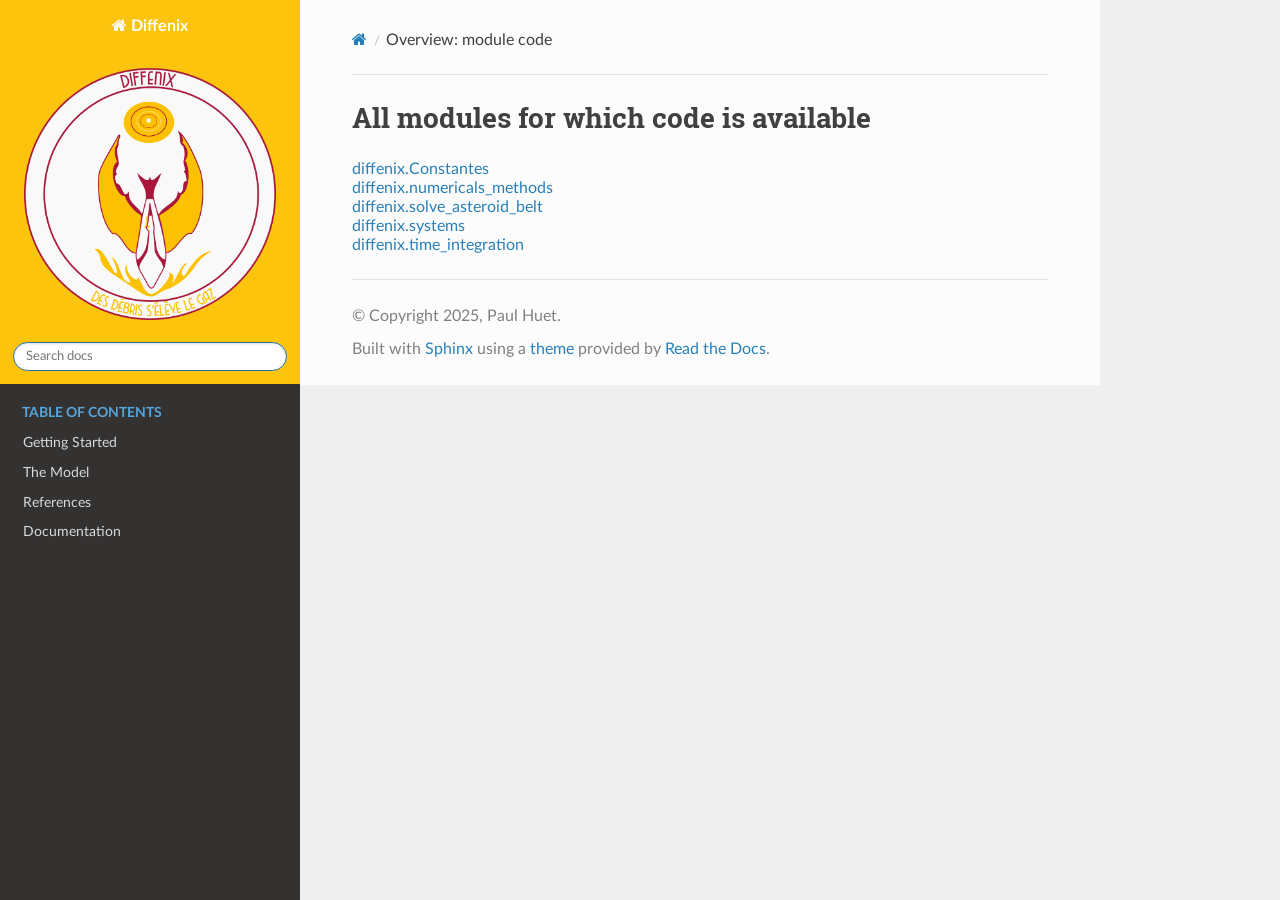
==== commit 5994277f: "update" ====
--- a/docs/_modules/index.html
+++ b/docs/_modules/index.html
@@ -43,8 +43,8 @@
         </div><div class="wy-menu wy-menu-vertical" data-spy="affix" role="navigation" aria-label="Navigation menu">
               <p class="caption" role="heading"><span class="caption-text">Table of Contents</span></p>
 <ul>
-<li class="toctree-l1"><a class="reference internal" href="../getting_started.html">Getting started</a></li>
-<li class="toctree-l1"><a class="reference internal" href="../The_model.html">The model</a></li>
+<li class="toctree-l1"><a class="reference internal" href="../getting_started.html">Getting Started</a></li>
+<li class="toctree-l1"><a class="reference internal" href="../The_model.html">The Model</a></li>
 <li class="toctree-l1"><a class="reference internal" href="../The_model.html#references">References</a></li>
 <li class="toctree-l1"><a class="reference internal" href="../diffenix.html">Documentation</a></li>
 </ul>
